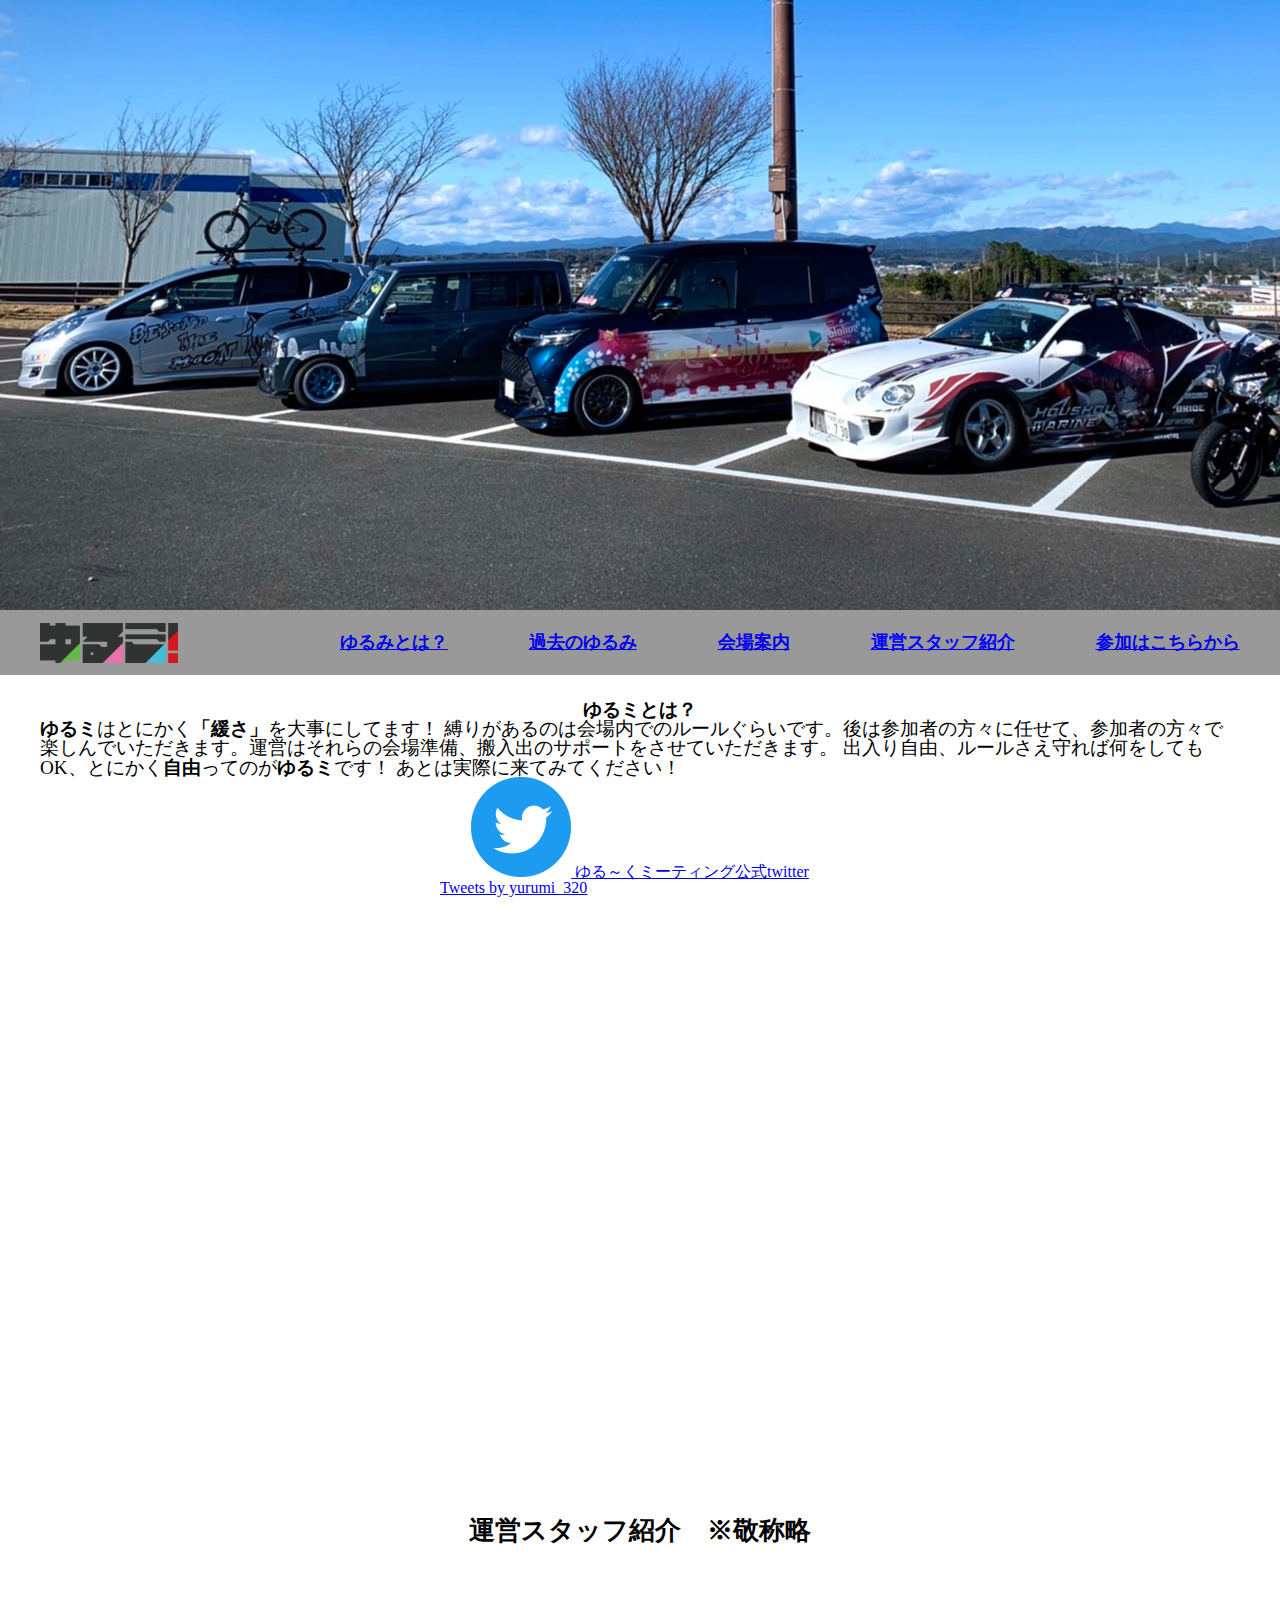
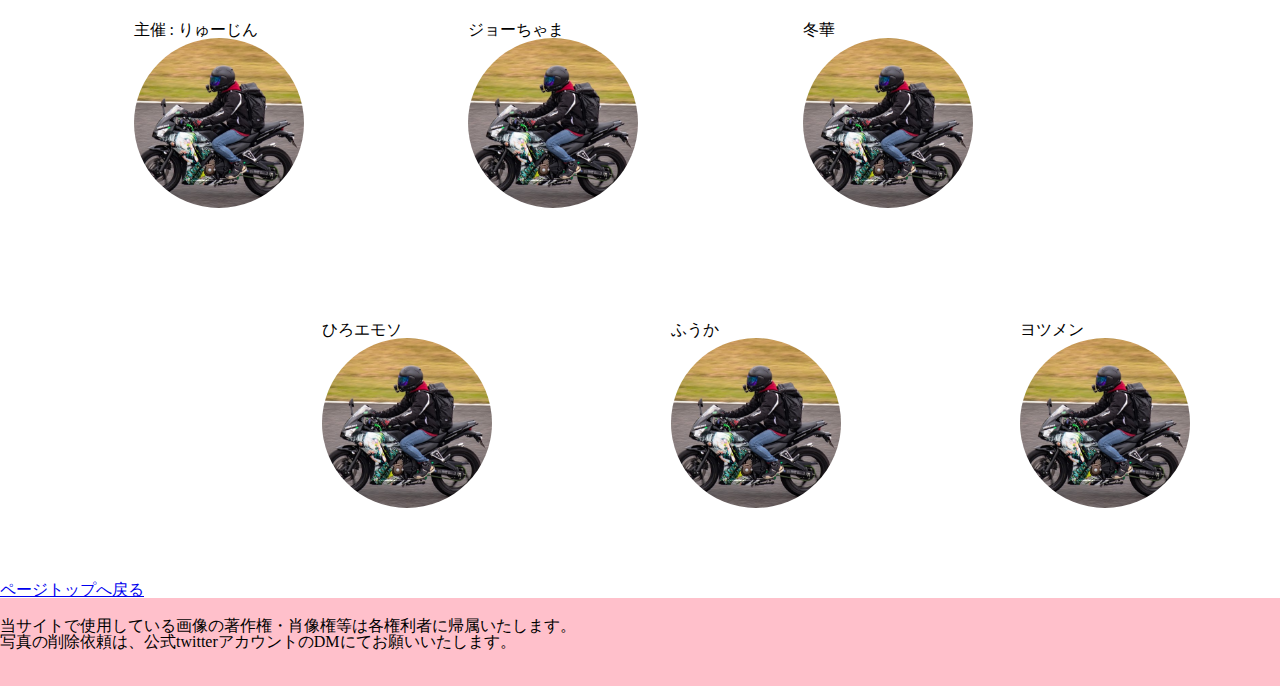
==== index.html @ 7ece3f48 "master" ====
<!DOCTYPE html>

<html lang="ja">

<head>

<meta charset="utf-8">
<meta name="viewport" content="width=device-width">

<title> ゆる～くミーティング公式サイト</title>

<link rel="stylesheet" href="css/reset.css">
<link rel="stylesheet" href="css/common.css">
<script src="./js/jquery.js"></script>
<script src="./js/common.js"></script>

</head>

<body>
<header>
    <div id="container">
        <img src="./images/S__2904883431.jpg" alt="">
    </div>

    

    <div class="logo">
    </div>

    <nav class="contents">
        <ul>
            <a href="#"><img class="logo" src="./images/yrurumi.png" alt="ゆるみロゴ"/></a>
            <span class="nav-space"></span>
            <li><a href="#">ゆるみとは？</a></li>
            <li><a href="fhoto.html">過去のゆるみ</a></li>
            <li><a href="./meeting_place_info.html">会場案内</a></li>
            <li><a href="">運営スタッフ紹介</a></li>
            <li><a href="entry.html">参加はこちらから</a></li>
        </ul>
    </nav>


</header>

<main>
    <!-- メインコンテンツ開始 -->
    <section id="main-contents">

    <div id="introduction">
        
        <!-- ゆるミ 「緩さ」　自由を太字に -->
        <h1>ゆるミとは？</h1>
        <p><span class="fon">ゆるミ</span>はとにかく<span class="fon">「緩さ」</span>を大事にしてます！
        縛りがあるのは会場内でのルールぐらいです。後は参加者の方々に任せて、参加者の方々で楽しんでいただきます。運営はそれらの会場準備、搬入出のサポートをさせていただきます。
        出入り自由、ルールさえ守れば何をしてもOK、とにかく<span class="fon">自由</span>ってのが<span class="fon">ゆるミ</span>です！
        あとは実際に来てみてください！</p>
        </section>



    <section class="twitter">
        <!-- 公式Twitterアカウントのリンク -->
        <div class="twitter-anchor">
            <a href="https://twitter.com/yurumi_320">
            <img src="./images/Twitter social icons - circle - blue.png" alt="twitter画像">
            <span>ゆる～くミーティング公式twitter</span>
            </a>
        </div>
        
        <div class="timeline-area">
            <a class="twitter-timeline" data-lang="ja" data-width="400" data-height="600" data-dnt="true" href="https://twitter.com/yurumi_320?ref_src=twsrc%5Etfw">Tweets by yurumi_320</a> <script async src="https://platform.twitter.com/widgets.js" charset="utf-8"></script>
        </div>

        </section>

                <!-- 運営の紹介 -->
        <h1 class="staffs-introduction">運営スタッフ紹介　※敬称略</h1>
        
        <section class="staffs-1">
        <!-- スタッフのTwitterアカウントリンク -->

        <!-- モーダルウィンドウを使って画像からホップアップ表示する -->
        <div class="staff">
            <span>主催&#032;&#058;&#032;りゅーじん
            <img src="./images/IMG_2742.jpg" alt="">
            </span>
        </div>

        <div class="staff">
            <span>ジョーちゃま
            <img src="./images/IMG_2742.jpg" alt="">
            </span>
        </div>

        <div class="staff">
            <span>冬華
            <img src="./images/IMG_2742.jpg" alt="">
            </span>
        </div>
        </section>

        <section class="staffs-2">
        
        <div class="staff">
            <span>ひろエモソ
            <img src="./images/IMG_2742.jpg" alt="">
            </span>
        </div>

        <div class="staff">
            <span>ふうか
            <img src="./images/IMG_2742.jpg" alt="">
            </span>
        </div>

        <div class="staff">
            <span>ヨツメン
            <img src="./images/IMG_2742.jpg" alt="">
            </span>
        </div>
        </section>

        <div id="back-to-top">
            <a href="#">ページトップへ戻る</a>
        </div>
    </div>
</main>

<footer>

    <div id="kiyaku">
        <ul>
        <li>当サイトで使⽤している画像の著作権・肖像権等は各権利者に帰属いたします。</li>
        <li>写真の削除依頼は、公式twitterアカウントのDMにてお願いいたします。</li>
        <li></li>
        </ul>
    </div>

</footer>


</body>


</html>
---- css/common.css ----
@charset "utf-8";

/* 共通のスタイル */

/* ヘッダー */
header{
    width: 100%;
    background-color: yellowgreen;
    height: 670px; /* 後で消す */
}

header img{
    vertical-align: middle;
    object-fit: cover;
}

/* メニューバー */
nav{
    position: absolute;
    top: 610px;
    width: 100%;
    height: 60px;
}

nav img{
    height: 40px;
}

nav ul{
    width: 100%;
    height: 65px;
    float: left;
    display: flex;
    align-items: center;
    justify-content: flex-end;
    justify-content: space-between;
    justify-content: space-around;
    background-color: #999;
}

nav li{
    color: blue;
    font-size: 1.1rem;
    font-weight: bold;
    flex-wrap: wrap-reverse;
}

nav a:visited{
    color: blue;
}

/* 追従メニューバー */

.sticky{
    position: absolute;
    top: 0;
    position: fixed;
    width: 100%;
    height: 60px;
}

.sticky img{
    height: 40px;
}

.sticky ul{
    width: 100%;
    height: 65px;
    float: left;
    display: flex;
    align-items: center;
    justify-content: flex-end;
    justify-content: space-between;
    justify-content: space-around;
    background-color: #999;
}

.sticky li{
    color: blue;
    font-size: 1.1rem;
    font-weight: bold;
    flex-wrap: wrap-reverse;
}

.sticky a:visited{
    color: blue;
}

/* ――――――――――――――メニューバーここまで―――――――――――――― */


#main-contents{
    clear: both;
    width: 100%;
    padding-top: 30px;
}


/* ――――――――――――――紹介文―――――――――――――― */
#introduction{
    max-width: 1200px;
    min-width: 1000px;
    font-size: 1.2rem;
    background-color: #fff;
    margin: 0 auto;
}

/* 紹介文太字 */
.fon{
    font-weight: bold;
}

#introduction h1{
    text-align: center;
}

/* ――――――――――――――紹介文ここまで―――――――――――――― */

.twitter{
    margin: 0 auto;
    margin-bottom: 3%;
    background-color: transparent;
}

.twitter h1{
    text-align: center;
}

.twitter-anchor{
    width: 350px;
    margin: 0 auto;
    text-align: center;
}

.twitter img{
    height: 100px;
    width: 100px;
}

.timeline-area{
    width: 400px;
    height: 600px;
    margin: 0 auto;
}




/* ――――――――――――――スタッフ紹介―――――――――――――― */
.staffs-introduction{
    font-size: 1.6em;
    text-align: center;
    margin-bottom: 3%;
}

.staffs-1{
    display: flex;
    justify-content: flex-start;
    margin: 0 4%;
}

.staffs-2{
    display: flex;
    justify-content: flex-end;
}

.staff{
    width: 170px;
    height: 220px;
    min-width: 170px;
    min-height: 220px;
    margin: 40px 7%;
    border-radius: 50%;
    color: #fff;
    /* background-color: #000; */
}

.staff span{
    color: #000;
    background-color: #fff;
}

.staff img{
    border-radius: 50%;
    width: 170px;
    height: 170px;
    min-width: 150px;
    min-height: 150px;
}

/* ――――――――――――――スタッフ紹介ここまで―――――――――――――― */


/* ――――――――――――――会場案内―――――――――――――― */

.route-info{
    width: 600px;
    margin: 0 auto;
}






footer{
    width: 100%;
    padding: 20px 0;
    background-color: pink;
}















/* ########### 599px以下 ########### */
/* スマホサイズ */
@media (max-width: 599px) {}



/* ########### 600px以上～768px以下 ########### */
/* タブレットサイズ */
@media (min-width: 600px) and (max-width: 768px) {}



/* ########### 769px以上 ########### */
/* PCサイズ */
@media (min-width: 769px) {}



/* ########### 1000px以上 ########### */
/* PCサイズ */
@media (min-width: 1000px) {}
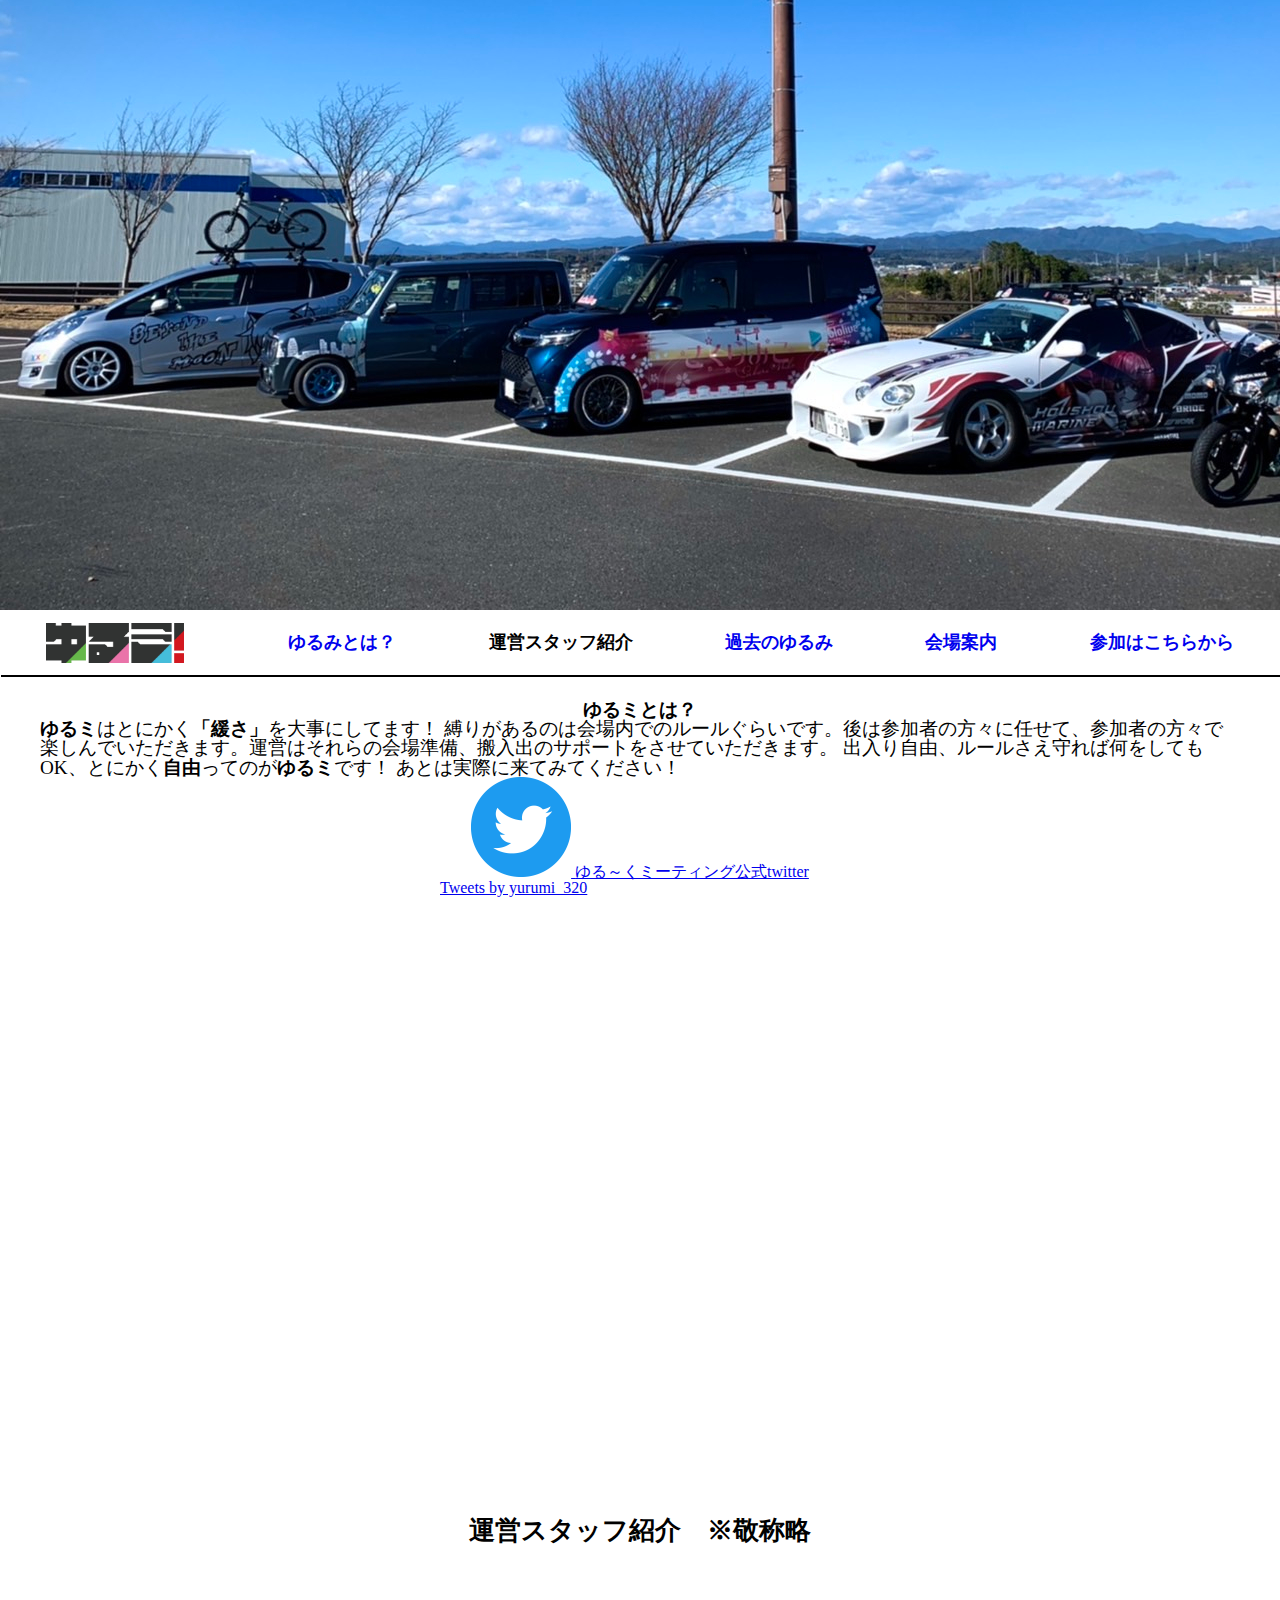
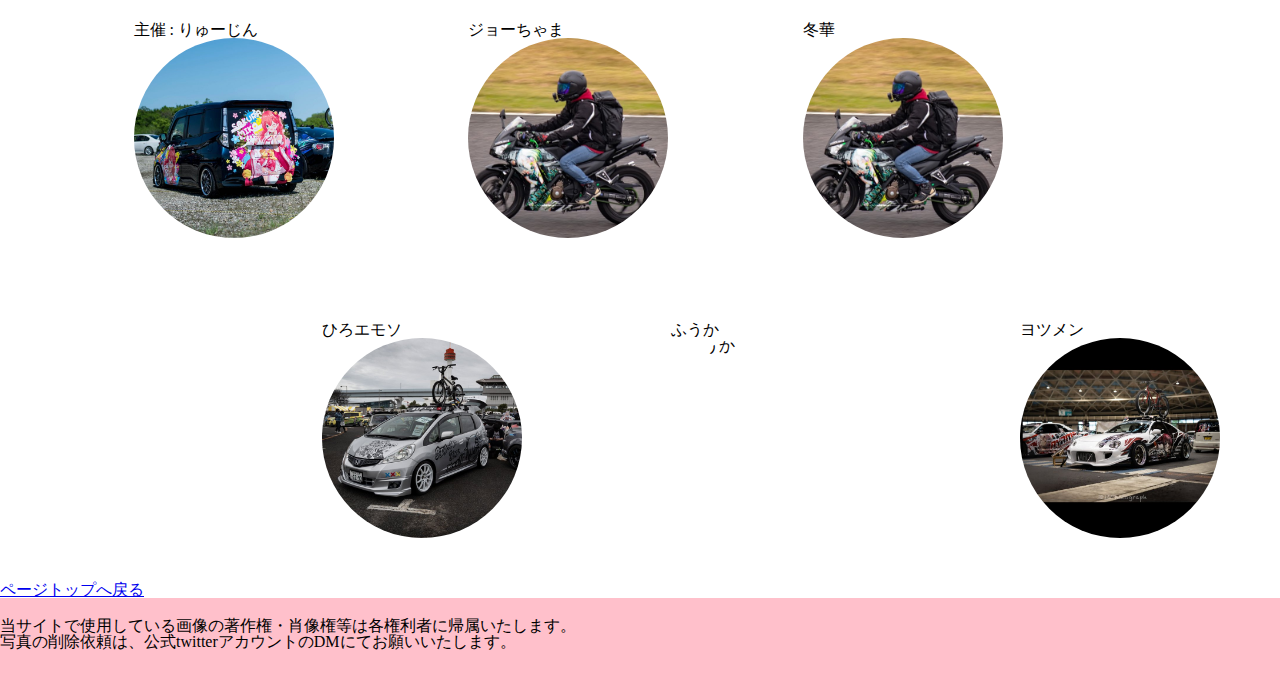
==== commit 6c3b3ff0: "master" ====
--- a/index.html
+++ b/index.html
@@ -24,22 +24,19 @@
 
     
 
-    <div class="logo">
-    </div>
+    <div class="logo"></div>
 
     <nav class="contents">
         <ul>
             <a href="#"><img class="logo" src="./images/yrurumi.png" alt="ゆるみロゴ"/></a>
             <span class="nav-space"></span>
-            <li><a href="#">ゆるみとは？</a></li>
-            <li><a href="fhoto.html">過去のゆるみ</a></li>
+            <li><a href="./index.html">ゆるみとは？</a></li>
+            <li><a href="">運営スタッフ紹介</a></li>
+            <li><a href="./photo.html">過去のゆるみ</a></li>
             <li><a href="./meeting_place_info.html">会場案内</a></li>
-            <li><a href="">運営スタッフ紹介</a></li>
-            <li><a href="entry.html">参加はこちらから</a></li>
+            <li><a href="#">参加はこちらから</a></li>
         </ul>
     </nav>
-
-
 </header>
 
 <main>
@@ -82,19 +79,19 @@
         <!-- モーダルウィンドウを使って画像からホップアップ表示する -->
         <div class="staff">
             <span>主催&#032;&#058;&#032;りゅーじん
-            <img src="./images/IMG_2742.jpg" alt="">
+            <img src="./images/ryu-jin.jpg" alt="りゅーじん">
             </span>
         </div>
 
         <div class="staff">
             <span>ジョーちゃま
-            <img src="./images/IMG_2742.jpg" alt="">
+            <img src="./images/IMG_2742.jpg" alt="ジョーちゃま">
             </span>
         </div>
 
         <div class="staff">
             <span>冬華
-            <img src="./images/IMG_2742.jpg" alt="">
+            <img src="./images/IMG_2742.jpg" alt="冬華">
             </span>
         </div>
         </section>
@@ -103,19 +100,19 @@
         
         <div class="staff">
             <span>ひろエモソ
-            <img src="./images/IMG_2742.jpg" alt="">
+            <img src="./images/hiroemoso.jpg" alt="ひろエモソ">
             </span>
         </div>
 
         <div class="staff">
             <span>ふうか
-            <img src="./images/IMG_2742.jpg" alt="">
+            <img src="./images/fuka.JPG" alt="ふうか">
             </span>
         </div>
 
         <div class="staff">
             <span>ヨツメン
-            <img src="./images/IMG_2742.jpg" alt="">
+            <img src="./images/yotumen.jpg" alt="ヨツメン">
             </span>
         </div>
         </section>
--- a/css/common.css
+++ b/css/common.css
@@ -22,9 +22,6 @@
     height: 60px;
 }
 
-nav img{
-    height: 40px;
-}
 
 nav ul{
     width: 100%;
@@ -35,18 +32,36 @@
     justify-content: flex-end;
     justify-content: space-between;
     justify-content: space-around;
-    background-color: #999;
+    background-color: #fff;
+    box-shadow: 1px 2px#000;
 }
 
 nav li{
-    color: blue;
+    color: #000;
     font-size: 1.1rem;
     font-weight: bold;
     flex-wrap: wrap-reverse;
 }
 
+nav a{
+    padding: 20px 40px;
+    text-decoration: none;
+}
+
+nav img{
+    height: 40px;
+    padding: -20px 0;
+}
+
+nav li a:hover{
+    transition: 1ms;
+    height: 10px;
+    color: #fff;
+    background-color: #000;
+}
+
 nav a:visited{
-    color: blue;
+    color: #000;
 }
 
 /* 追従メニューバー */
@@ -69,21 +84,22 @@
     float: left;
     display: flex;
     align-items: center;
+    box-shadow: 1px 2px#000;
     justify-content: flex-end;
     justify-content: space-between;
     justify-content: space-around;
-    background-color: #999;
+    background-color: #fff;
 }
 
 .sticky li{
-    color: blue;
+    color: #000;
     font-size: 1.1rem;
     font-weight: bold;
     flex-wrap: wrap-reverse;
 }
 
 .sticky a:visited{
-    color: blue;
+    color: #000;
 }
 
 /* ――――――――――――――メニューバーここまで―――――――――――――― */
@@ -116,6 +132,7 @@
 
 /* ――――――――――――――紹介文ここまで―――――――――――――― */
 
+/* ――――――――――――――ゆるみ公式Twitter―――――――――――――― */
 .twitter{
     margin: 0 auto;
     margin-bottom: 3%;
@@ -143,6 +160,7 @@
     margin: 0 auto;
 }
 
+/* ――――――――――――――ゆるみ公式Twitterここまで―――――――――――――― */
 
 
 
@@ -182,8 +200,8 @@
 
 .staff img{
     border-radius: 50%;
-    width: 170px;
-    height: 170px;
+    width: 200px;
+    height: 200px;
     min-width: 150px;
     min-height: 150px;
 }
@@ -197,8 +215,6 @@
     width: 600px;
     margin: 0 auto;
 }
-
-
 
 
 
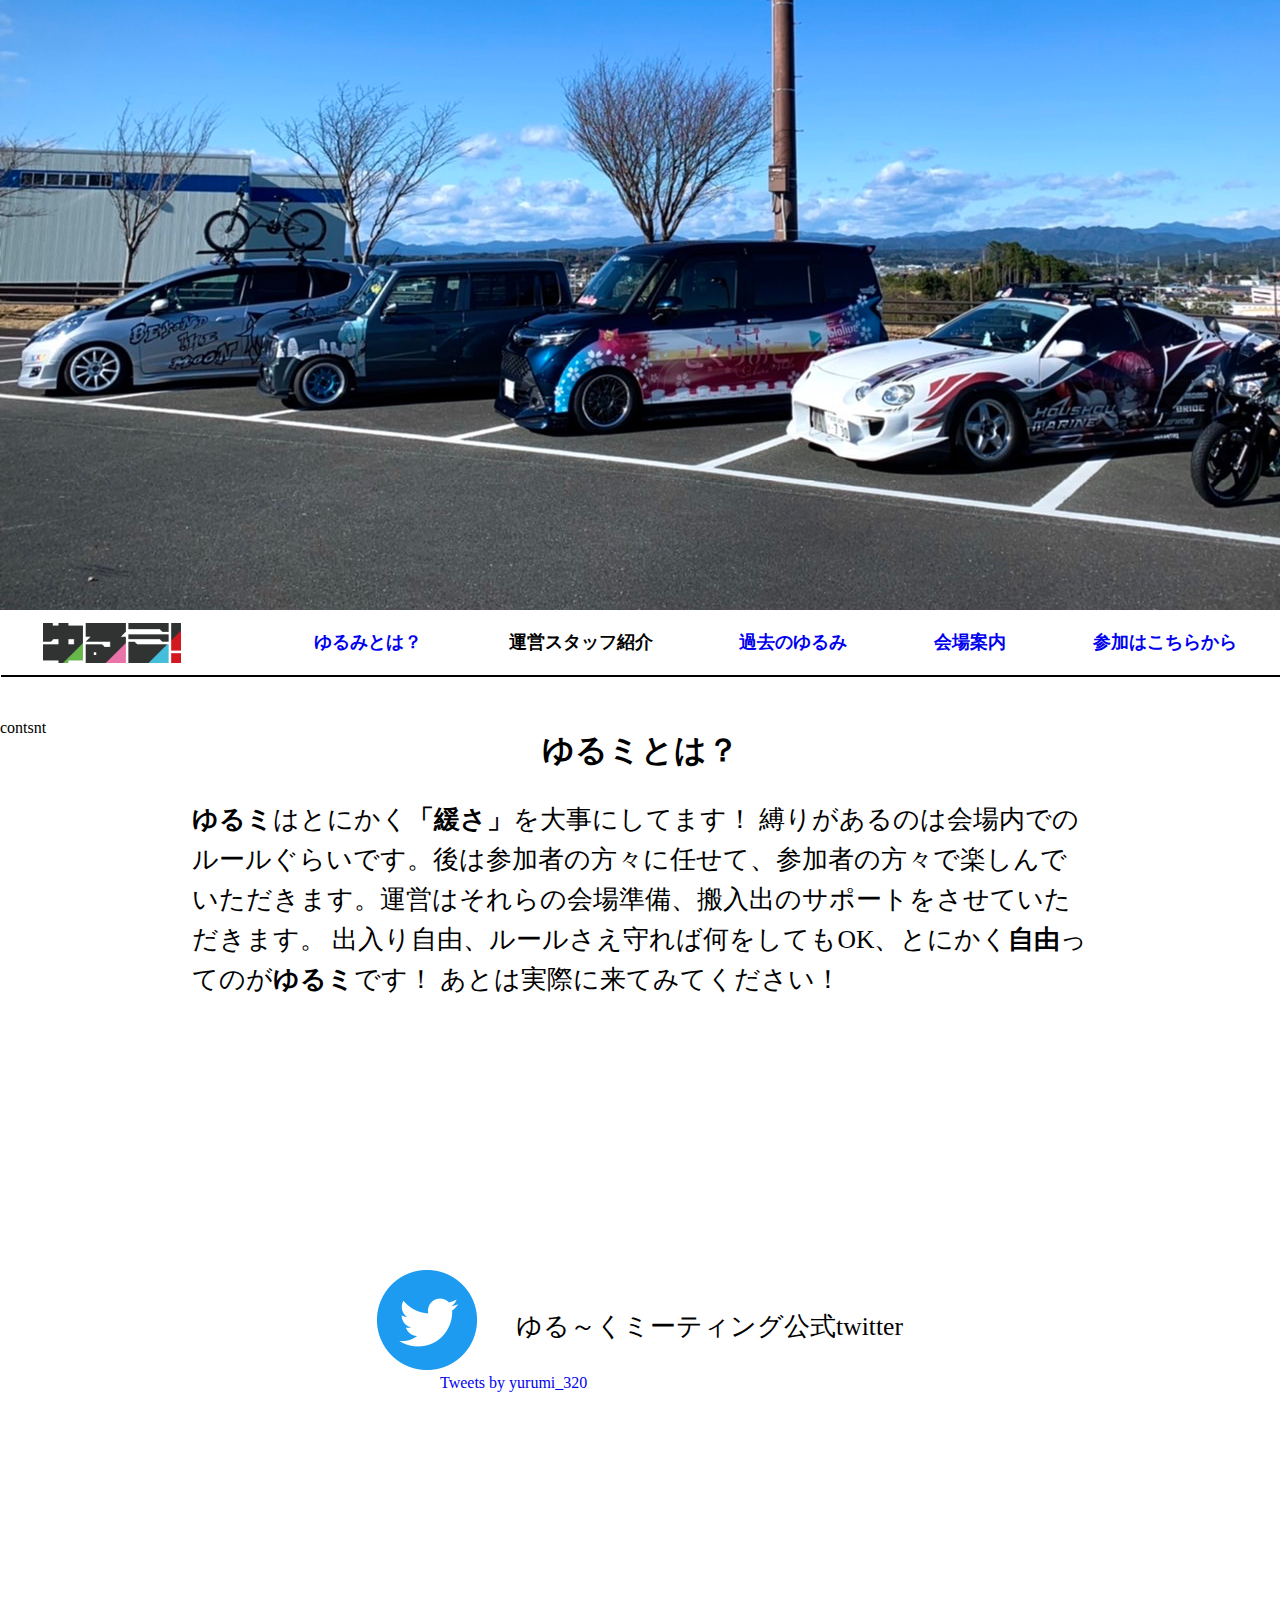
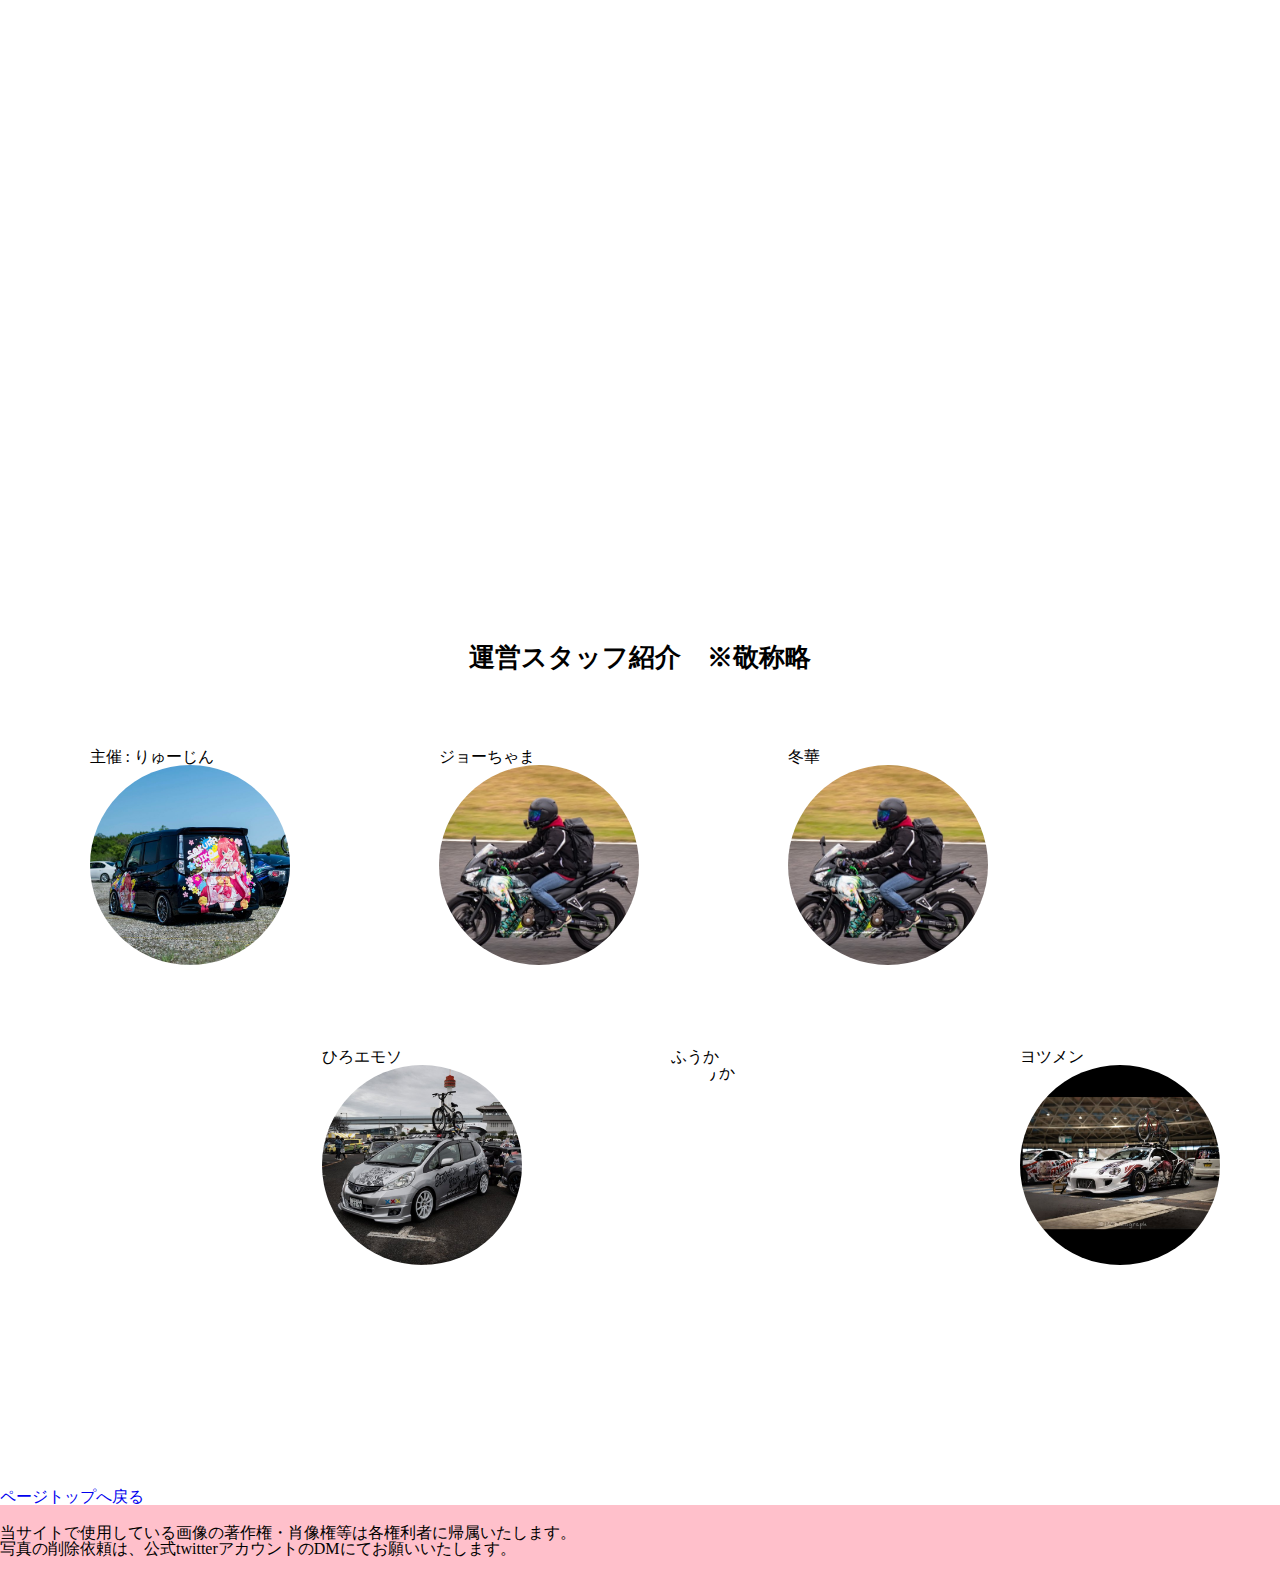
==== commit 4d215250: "master" ====
--- a/index.html
+++ b/index.html
@@ -17,24 +17,26 @@
 </head>
 
 <body>
+
 <header>
     <div id="container">
         <img src="./images/S__2904883431.jpg" alt="">
     </div>
 
-    
-
-    <div class="logo"></div>
+    <div class="min-contents">
+        <div>contsnt</div>
+        <div>contsnt</div>
+    </div>
 
     <nav class="contents">
         <ul>
             <a href="#"><img class="logo" src="./images/yrurumi.png" alt="ゆるみロゴ"/></a>
             <span class="nav-space"></span>
-            <li><a href="./index.html">ゆるみとは？</a></li>
-            <li><a href="">運営スタッフ紹介</a></li>
-            <li><a href="./photo.html">過去のゆるみ</a></li>
-            <li><a href="./meeting_place_info.html">会場案内</a></li>
-            <li><a href="#">参加はこちらから</a></li>
+            <li><a class="content" href="./index.html">ゆるみとは？</a></li>
+            <li><a class="content" href="">運営スタッフ紹介</a></li>
+            <li><a class="content" href="./photo.html">過去のゆるみ</a></li>
+            <li><a class="content" href="./meeting_place_info.html">会場案内</a></li>
+            <li><a class="content" href="./entry.html">参加はこちらから</a></li>
         </ul>
     </nav>
 </header>
@@ -45,13 +47,12 @@
 
     <div id="introduction">
         
-        <!-- ゆるミ 「緩さ」　自由を太字に -->
         <h1>ゆるミとは？</h1>
         <p><span class="fon">ゆるミ</span>はとにかく<span class="fon">「緩さ」</span>を大事にしてます！
         縛りがあるのは会場内でのルールぐらいです。後は参加者の方々に任せて、参加者の方々で楽しんでいただきます。運営はそれらの会場準備、搬入出のサポートをさせていただきます。
         出入り自由、ルールさえ守れば何をしてもOK、とにかく<span class="fon">自由</span>ってのが<span class="fon">ゆるミ</span>です！
         あとは実際に来てみてください！</p>
-        </section>
+    </section>
 
 
 
@@ -59,7 +60,7 @@
         <!-- 公式Twitterアカウントのリンク -->
         <div class="twitter-anchor">
             <a href="https://twitter.com/yurumi_320">
-            <img src="./images/Twitter social icons - circle - blue.png" alt="twitter画像">
+            <img id="twitter-image" src="./images/Twitter social icons - circle - blue.png" alt="twitter画像">
             <span>ゆる～くミーティング公式twitter</span>
             </a>
         </div>
@@ -75,46 +76,49 @@
         
         <section class="staffs-1">
         <!-- スタッフのTwitterアカウントリンク -->
+        <!-- モーダルウィンドウを使って画像からホップアップ表示する -->
+            <div class="staff">
+                <span>主催&#032;&#058;&#032;りゅーじん
+                <img src="./images/ryu-jin.jpg" alt="りゅーじん">
+                </span>
+            </div>
 
-        <!-- モーダルウィンドウを使って画像からホップアップ表示する -->
-        <div class="staff">
-            <span>主催&#032;&#058;&#032;りゅーじん
-            <img src="./images/ryu-jin.jpg" alt="りゅーじん">
-            </span>
-        </div>
+            <div class="staff">
+                <span>ジョーちゃま
+                <img src="./images/IMG_2742.jpg" alt="ジョーちゃま">
+                </span>
+            </div>
 
-        <div class="staff">
-            <span>ジョーちゃま
-            <img src="./images/IMG_2742.jpg" alt="ジョーちゃま">
-            </span>
-        </div>
+            <div class="staff">
+                <span>冬華
+                <img src="./images/IMG_2742.jpg" alt="冬華">
+                </span>
+            </div>
 
-        <div class="staff">
-            <span>冬華
-            <img src="./images/IMG_2742.jpg" alt="冬華">
-            </span>
-        </div>
+            <div class="staff-space"></div>
         </section>
 
         <section class="staffs-2">
-        
-        <div class="staff">
-            <span>ひろエモソ
-            <img src="./images/hiroemoso.jpg" alt="ひろエモソ">
-            </span>
-        </div>
+            <div class="staff-space"></div>
 
-        <div class="staff">
-            <span>ふうか
-            <img src="./images/fuka.JPG" alt="ふうか">
-            </span>
-        </div>
+            
+            <div class="staff">
+                <span>ひろエモソ
+                <img src="./images/hiroemoso.jpg" alt="ひろエモソ">
+                </span>
+            </div>
 
-        <div class="staff">
-            <span>ヨツメン
-            <img src="./images/yotumen.jpg" alt="ヨツメン">
-            </span>
-        </div>
+            <div class="staff">
+                <span>ふうか
+                <img src="./images/fuka.JPG" alt="ふうか">
+                </span>
+            </div>
+
+            <div class="staff">
+                <span>ヨツメン
+                <img src="./images/yotumen.jpg" alt="ヨツメン">
+                </span>
+            </div>
         </section>
 
         <div id="back-to-top">
--- a/css/common.css
+++ b/css/common.css
@@ -14,12 +14,28 @@
     object-fit: cover;
 }
 
+/* main{
+    background-image: url(../images/yurumi_backimg.jpg);
+    object-fit: cover;
+} */
+
+a{
+    text-decoration: none;
+}
+
 /* メニューバー */
+
+.min-contents{
+    height: 140px;
+}
+
 nav{
     position: absolute;
     top: 610px;
     width: 100%;
-    height: 60px;
+    height: max-content;
+    min-height: 60px;
+    background-color: #fff;
 }
 
 
@@ -30,7 +46,7 @@
     display: flex;
     align-items: center;
     justify-content: flex-end;
-    justify-content: space-between;
+    /* justify-content: space-between; */
     justify-content: space-around;
     background-color: #fff;
     box-shadow: 1px 2px#000;
@@ -44,13 +60,11 @@
 }
 
 nav a{
-    padding: 20px 40px;
-    text-decoration: none;
+    padding: 20px 20px;
 }
 
 nav img{
     height: 40px;
-    padding: -20px 0;
 }
 
 nav li a:hover{
@@ -67,11 +81,11 @@
 /* 追従メニューバー */
 
 .sticky{
-    position: absolute;
+    position: fixed;
     top: 0;
-    position: fixed;
     width: 100%;
     height: 60px;
+    z-index: 1;
 }
 
 .sticky img{
@@ -98,9 +112,13 @@
     flex-wrap: wrap-reverse;
 }
 
-.sticky a:visited{
-    color: #000;
-}
+.sticky nav li a:hover{
+    transition: 1ms;
+    height: 10px;
+    color: #fff;
+    background-color: #000;
+}
+
 
 /* ――――――――――――――メニューバーここまで―――――――――――――― */
 
@@ -115,10 +133,9 @@
 /* ――――――――――――――紹介文―――――――――――――― */
 #introduction{
     max-width: 1200px;
-    min-width: 1000px;
-    font-size: 1.2rem;
-    background-color: #fff;
-    margin: 0 auto;
+    margin: 0 15% 30vh 15%;
+    font-size: 1.6rem;
+    line-height: 2.5rem;
 }
 
 /* 紹介文太字 */
@@ -127,31 +144,45 @@
 }
 
 #introduction h1{
+    margin: 30px 0;
+    font-size: 2rem;
     text-align: center;
 }
 
 /* ――――――――――――――紹介文ここまで―――――――――――――― */
+
+
 
 /* ――――――――――――――ゆるみ公式Twitter―――――――――――――― */
 .twitter{
     margin: 0 auto;
-    margin-bottom: 3%;
-    background-color: transparent;
-}
-
-.twitter h1{
-    text-align: center;
+    margin-bottom: 30vh;
 }
 
 .twitter-anchor{
-    width: 350px;
-    margin: 0 auto;
-    text-align: center;
-}
-
-.twitter img{
+    display: flex;
+    align-items: center;
+    justify-content: center;
+}
+
+/* #back-image{
+    z-index: 99;
+    position: fixed;
+    object-fit: cover;
+} */
+
+#twitter-image{
     height: 100px;
     width: 100px;
+    margin-right: 35px;
+}
+
+.twitter span{
+    position: relative;
+    top: -35px;
+    text-align: center;
+    font-size: 1.6rem;
+    color: #000;
 }
 
 .timeline-area{
@@ -174,12 +205,12 @@
 .staffs-1{
     display: flex;
     justify-content: flex-start;
-    margin: 0 4%;
 }
 
 .staffs-2{
     display: flex;
     justify-content: flex-end;
+    margin-bottom: 20vh;
 }
 
 .staff{
@@ -189,12 +220,12 @@
     min-height: 220px;
     margin: 40px 7%;
     border-radius: 50%;
-    color: #fff;
-    /* background-color: #000; */
-}
-
-.staff span{
-    color: #000;
+}
+
+
+.staff-space{
+    width: 300px;
+    height: 300px;
     background-color: #fff;
 }
 
@@ -241,24 +272,52 @@
 
 /* ########### 599px以下 ########### */
 /* スマホサイズ */
-@media (max-width: 599px) {}
+@media (max-width: 599px) {
+
+    .contents{
+        display: none;
+    }
+
+}
 
 
 
 /* ########### 600px以上～768px以下 ########### */
 /* タブレットサイズ */
-@media (min-width: 600px) and (max-width: 768px) {}
+@media (min-width: 600px) and (max-width: 768px) {
+
+    .contents{
+        display: none;
+    }
+
+}
 
 
 
 /* ########### 769px以上 ########### */
 /* PCサイズ */
-@media (min-width: 769px) {}
+@media (min-width: 769px) {
+
+    .contents{
+        display: none;
+    }
+
+    .min-contents{
+        display: grid;
+    }
+
+}
 
 
 
 /* ########### 1000px以上 ########### */
 /* PCサイズ */
-@media (min-width: 1000px) {}
-
-
+@media (min-width: 1000px) {
+
+    .contents{
+        display: flex;
+    }
+
+}
+
+
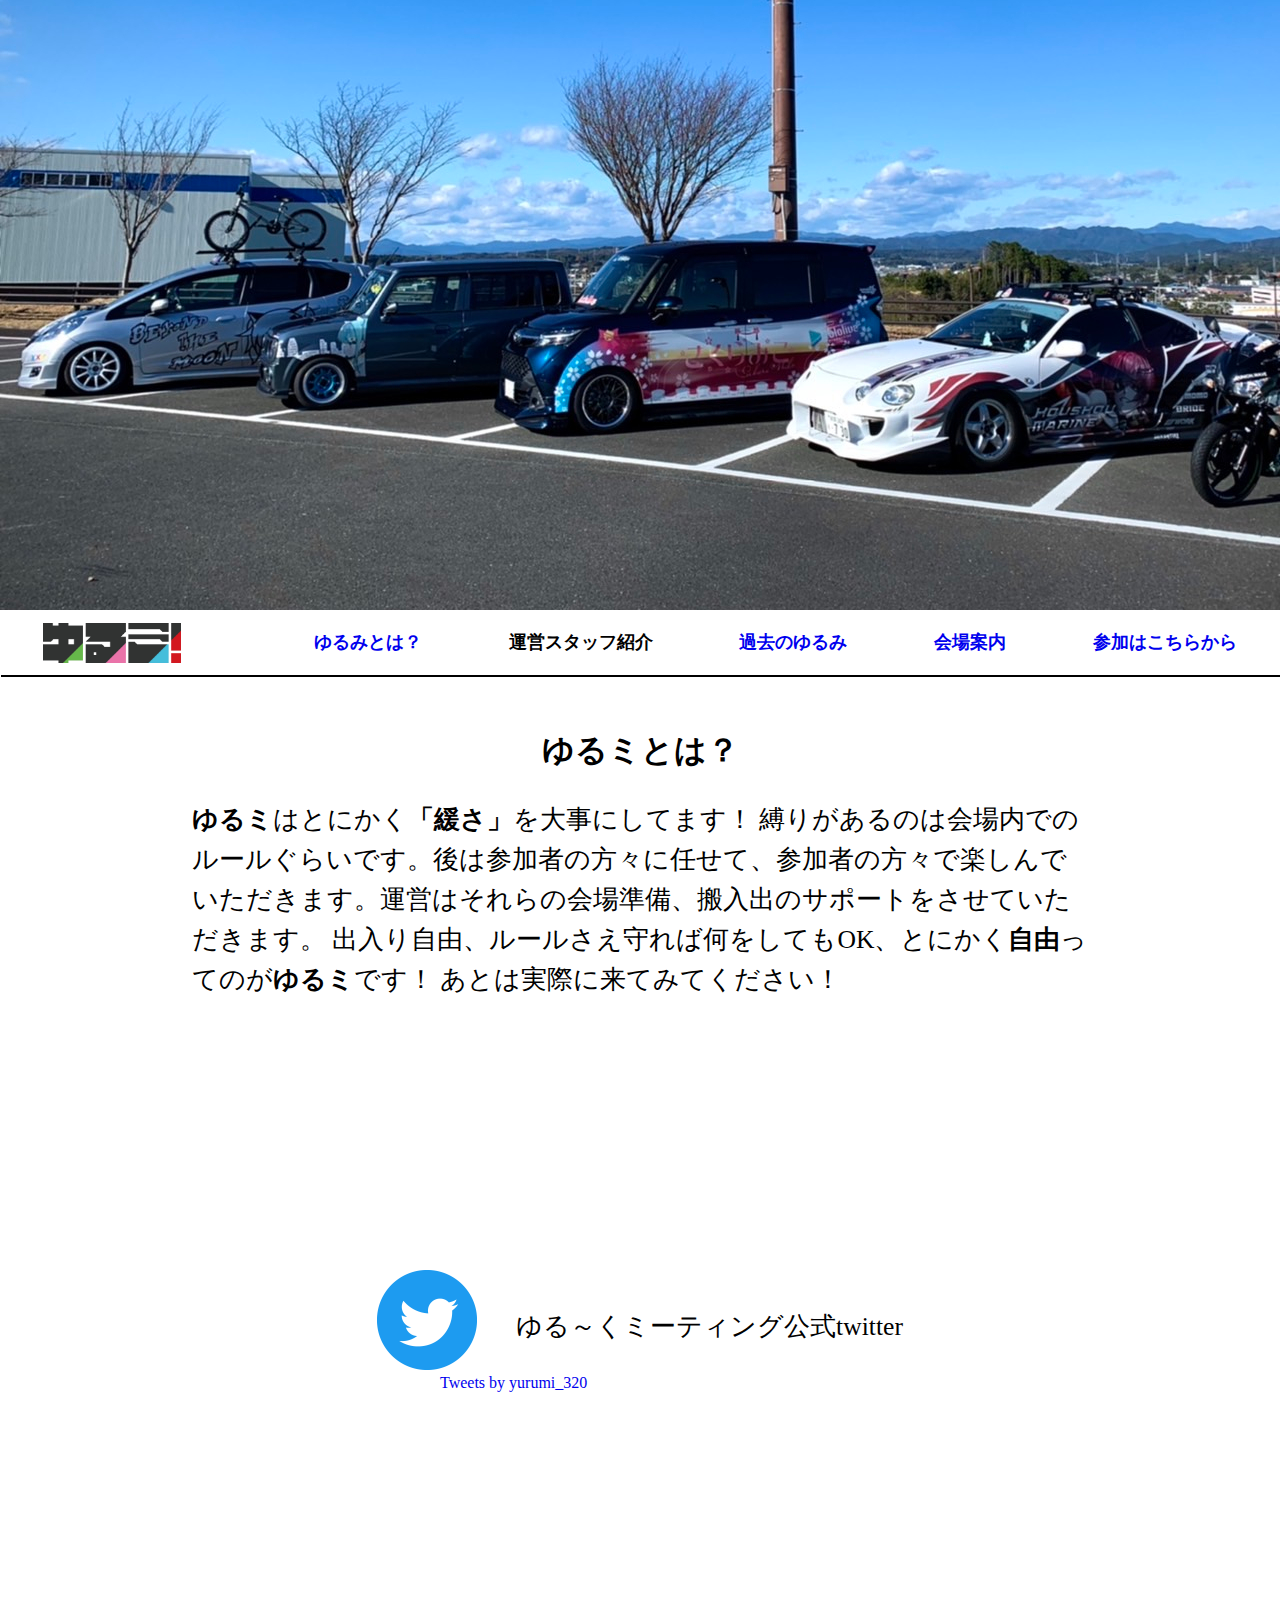
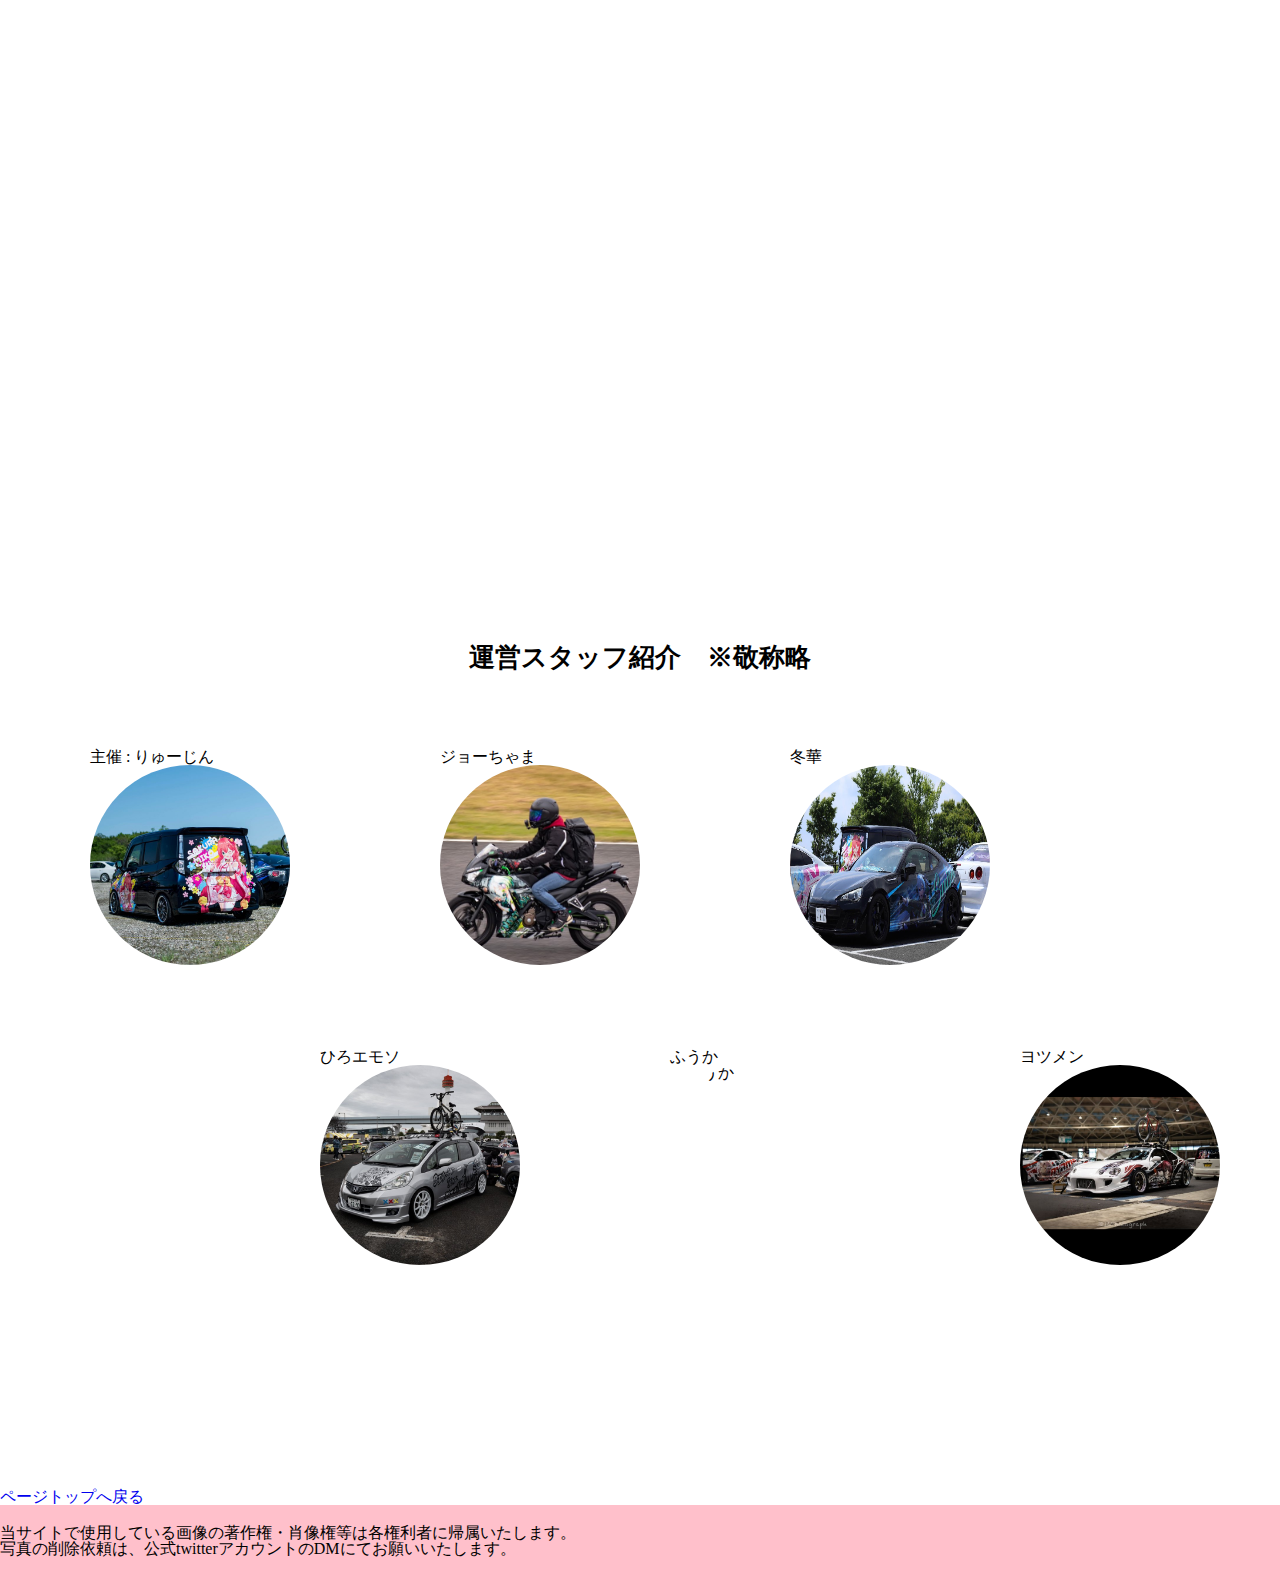
==== commit 82a90289: "upd" ====
--- a/index.html
+++ b/index.html
@@ -21,11 +21,6 @@
 <header>
     <div id="container">
         <img src="./images/S__2904883431.jpg" alt="">
-    </div>
-
-    <div class="min-contents">
-        <div>contsnt</div>
-        <div>contsnt</div>
     </div>
 
     <nav class="contents">
@@ -91,15 +86,13 @@
 
             <div class="staff">
                 <span>冬華
-                <img src="./images/IMG_2742.jpg" alt="冬華">
+                <img src="./images/touka.jpg" alt="冬華">
                 </span>
             </div>
 
-            <div class="staff-space"></div>
         </section>
 
         <section class="staffs-2">
-            <div class="staff-space"></div>
 
             
             <div class="staff">
--- a/css/common.css
+++ b/css/common.css
@@ -32,7 +32,7 @@
 nav{
     position: absolute;
     top: 610px;
-    width: 100%;
+    min-width: 100%;
     height: max-content;
     min-height: 60px;
     background-color: #fff;
@@ -214,11 +214,11 @@
 }
 
 .staff{
-    width: 170px;
-    height: 220px;
+    max-width: 170px;
+    max-height: 220px;
     min-width: 170px;
     min-height: 220px;
-    margin: 40px 7%;
+    margin: 40px 0;
     border-radius: 50%;
 }
 
@@ -274,8 +274,16 @@
 /* スマホサイズ */
 @media (max-width: 599px) {
 
-    .contents{
-        display: none;
+    .staffs-1{
+        display: flex;
+        flex-flow: column;
+        align-items: center;
+    }
+    
+    .staffs-2{
+        display: flex;
+        flex-flow: column;
+        align-items: center;
     }
 
 }
@@ -286,8 +294,16 @@
 /* タブレットサイズ */
 @media (min-width: 600px) and (max-width: 768px) {
 
-    .contents{
-        display: none;
+    .staffs-1{
+        display: flex;
+        flex-flow: column;
+        align-items: center;
+    }
+    
+    .staffs-2{
+        display: flex;
+        flex-flow: column;
+        align-items: center;
     }
 
 }
@@ -298,13 +314,19 @@
 /* PCサイズ */
 @media (min-width: 769px) {
 
-    .contents{
-        display: none;
-    }
-
-    .min-contents{
-        display: grid;
-    }
+.staff{
+    margin: 40px 5%;
+}
+.staffs-1{
+    display: flex;
+    justify-content: flex-start;
+}
+
+.staffs-2{
+    display: flex;
+    justify-content: flex-end;
+    margin-bottom: 20vh;
+}
 
 }
 
@@ -314,10 +336,20 @@
 /* PCサイズ */
 @media (min-width: 1000px) {
 
-    .contents{
-        display: flex;
-    }
-
-}
-
-
+.staff{
+    margin: 40px 90px;
+}
+.staffs-1{
+    display: flex;
+    justify-content: flex-start;
+}
+
+.staffs-2{
+    display: flex;
+    justify-content: flex-end;
+    margin-bottom: 20vh;
+}
+
+}
+
+
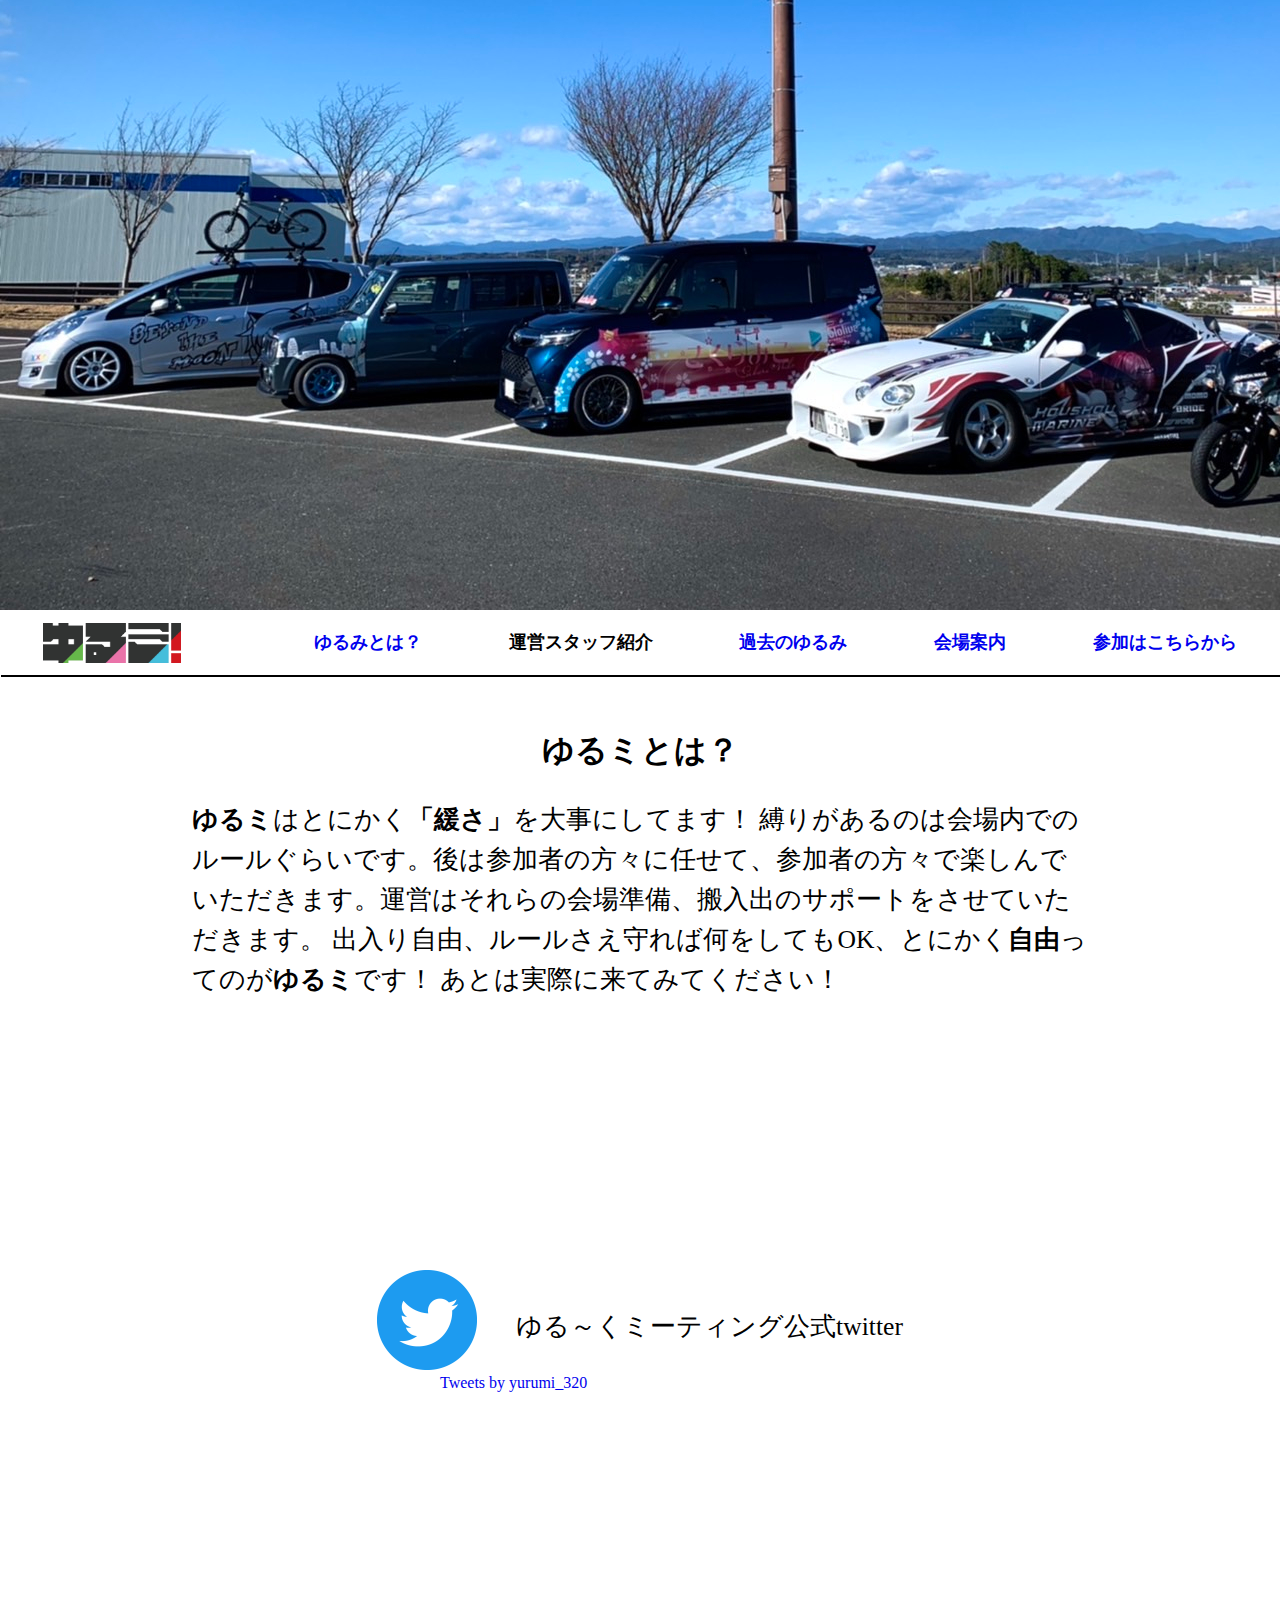
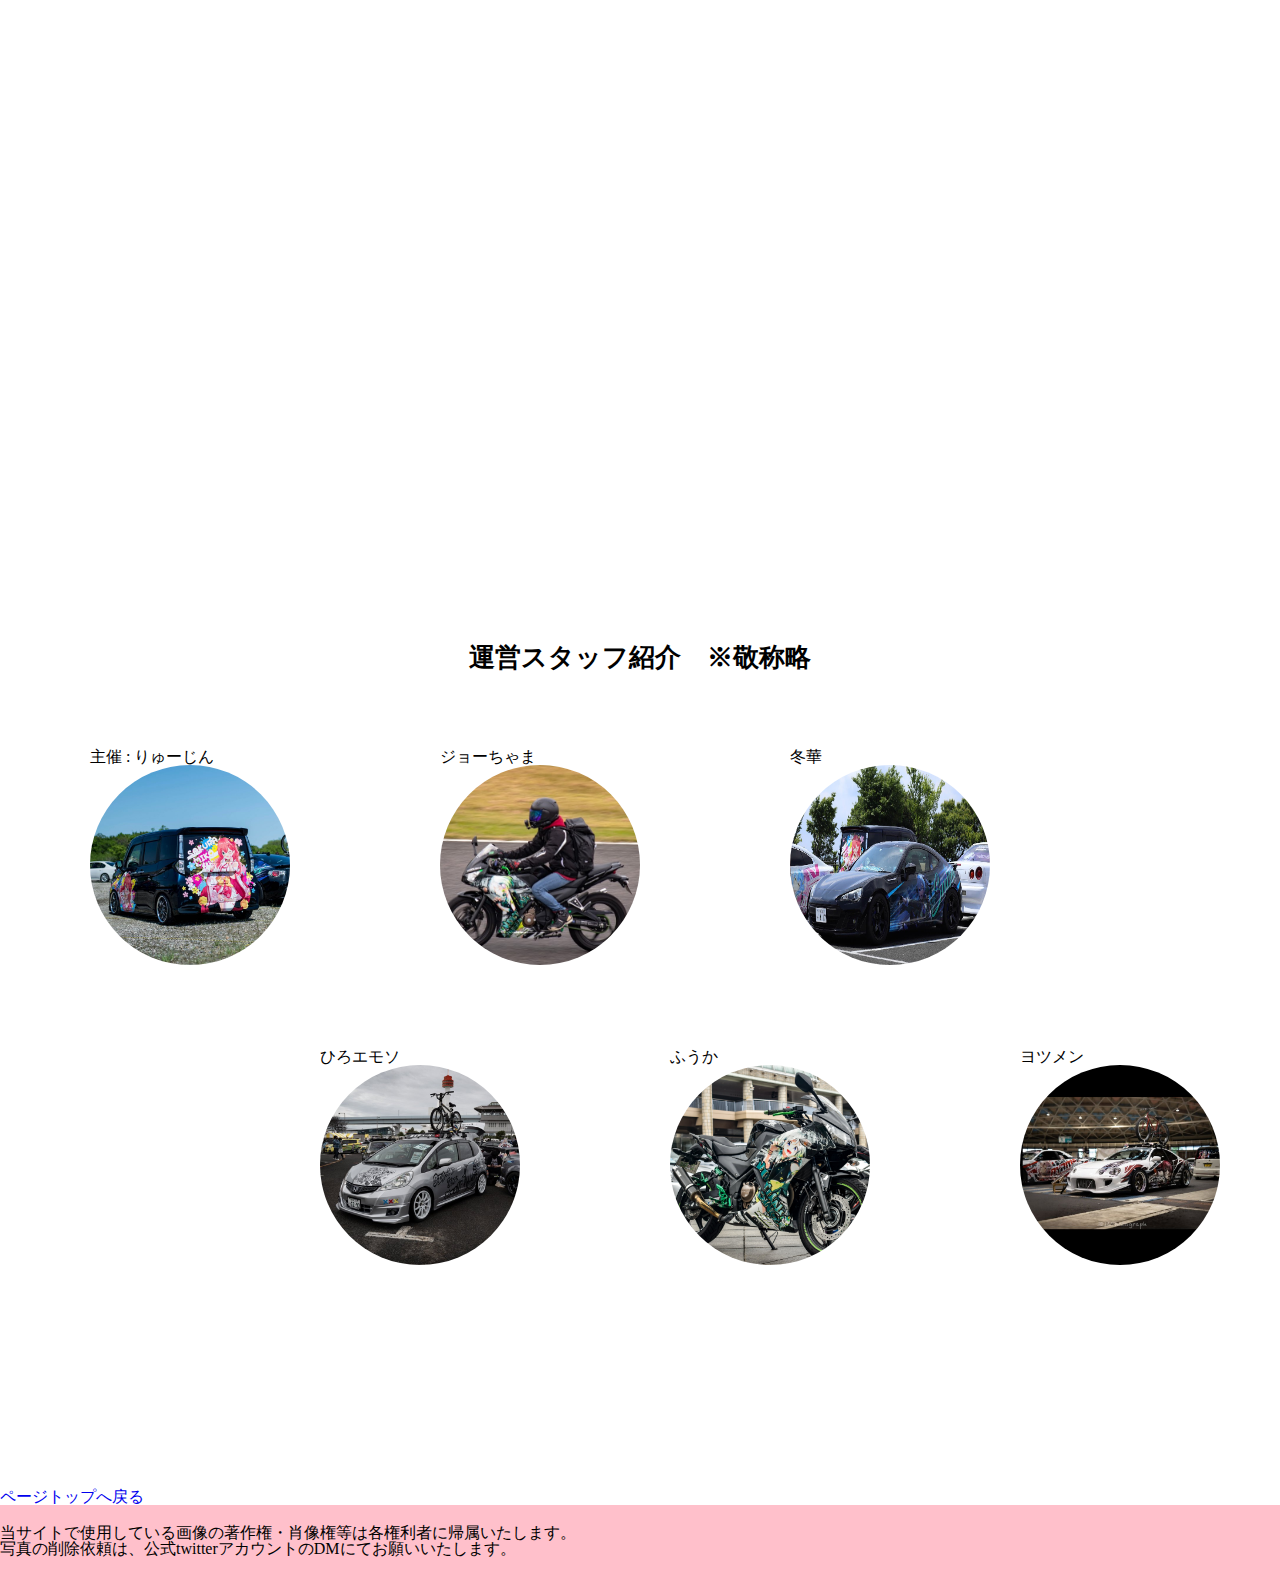
==== commit 328f60ea: "upd" ====
--- a/index.html
+++ b/index.html
@@ -103,7 +103,7 @@
 
             <div class="staff">
                 <span>ふうか
-                <img src="./images/fuka.JPG" alt="ふうか">
+                <img src="./images/fuka.jpg" alt="ふうか">
                 </span>
             </div>
 
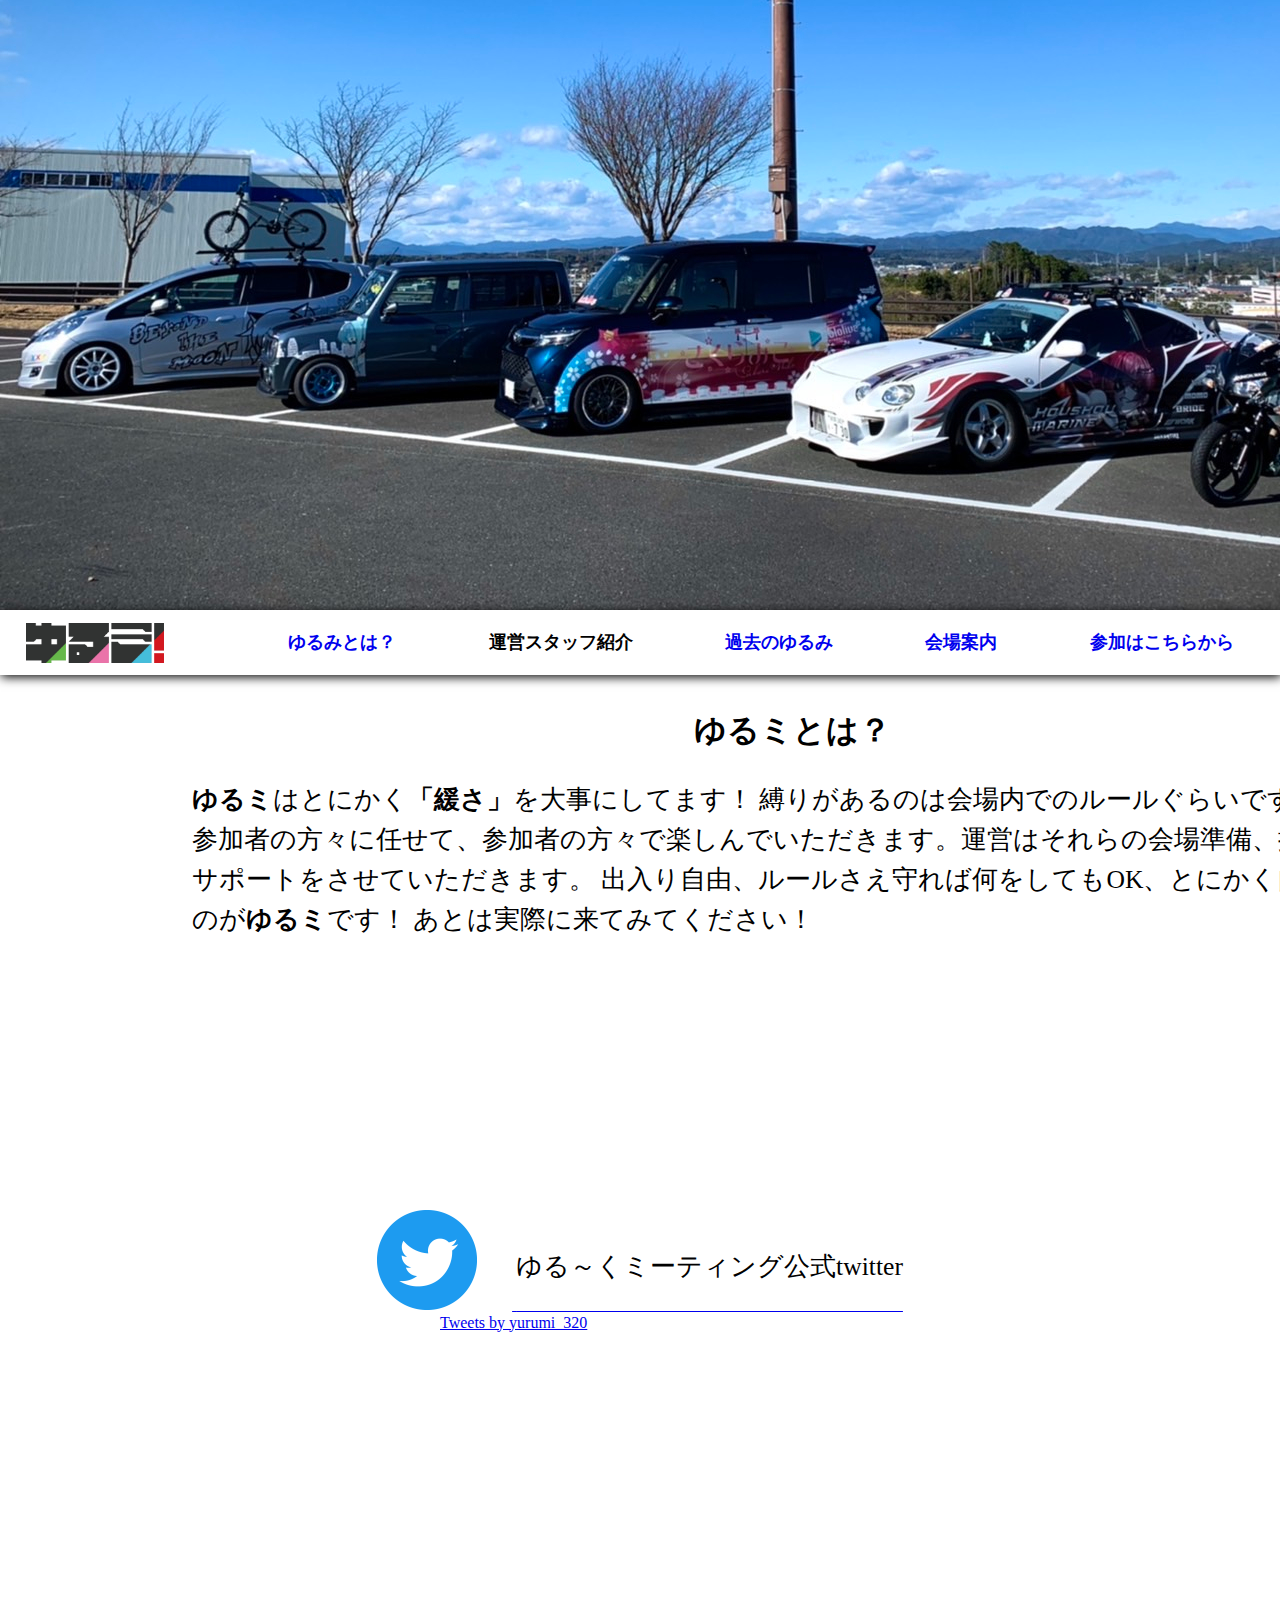
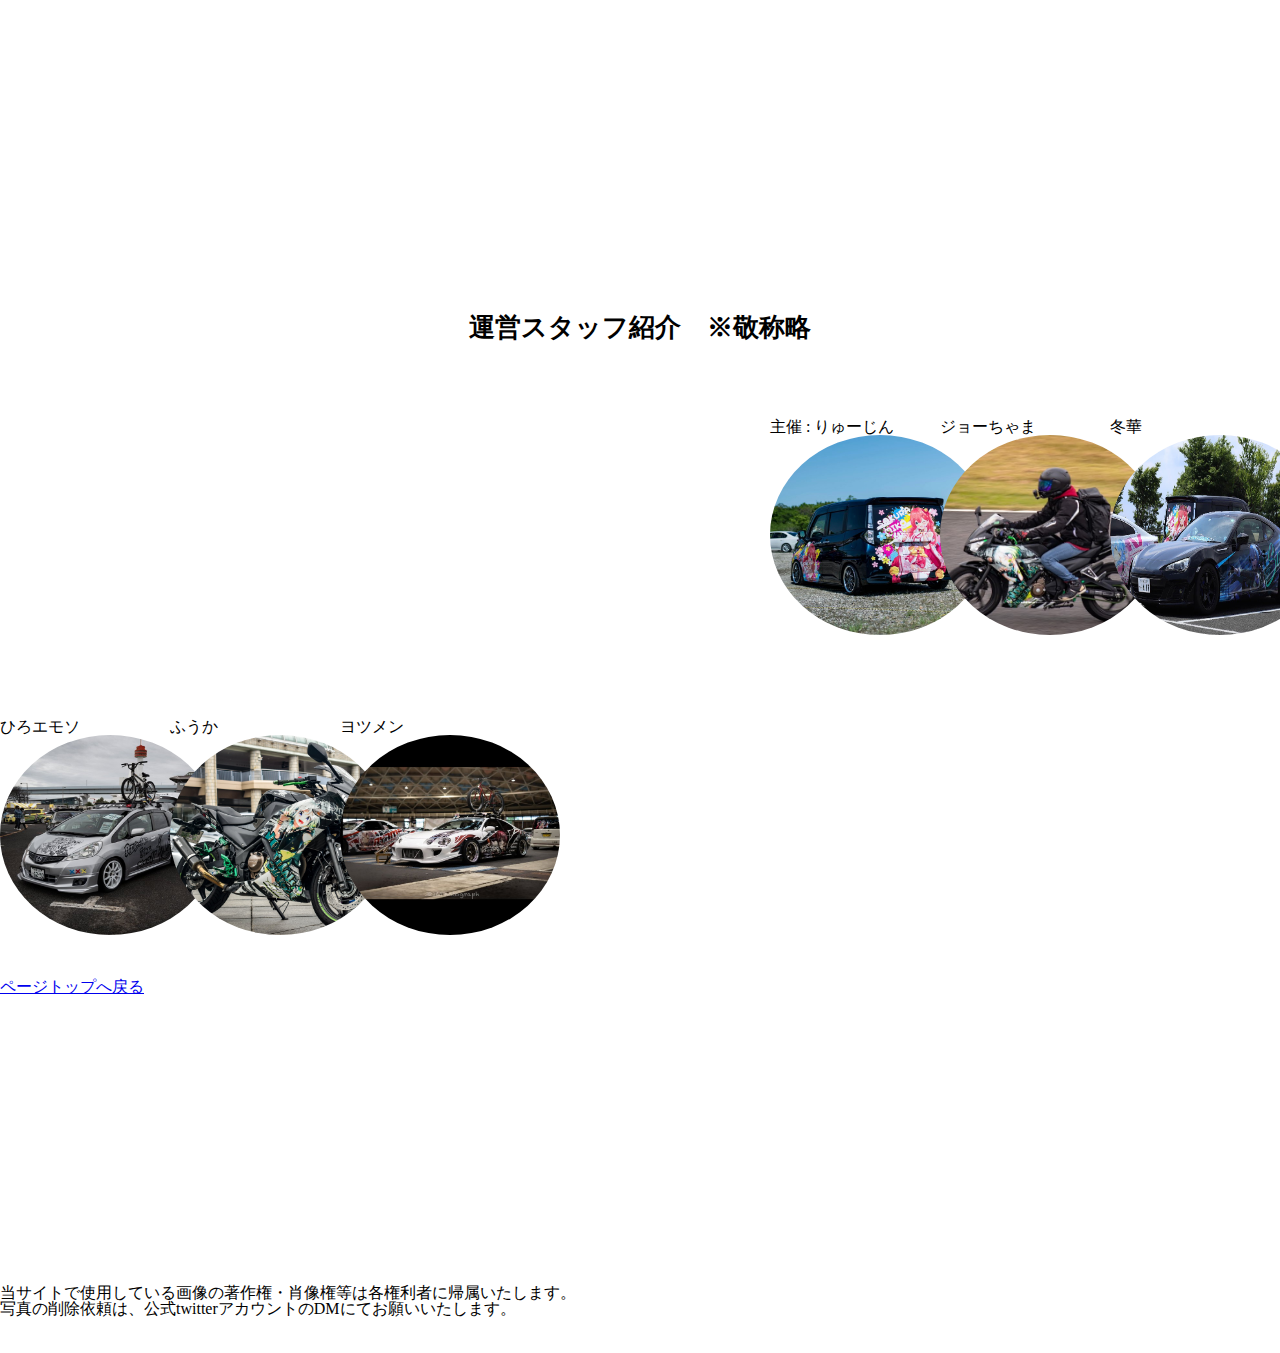
==== commit 4c715cf7: "upd" ====
--- a/index.html
+++ b/index.html
@@ -10,7 +10,7 @@
 <title> ゆる～くミーティング公式サイト</title>
 
 <link rel="stylesheet" href="css/reset.css">
-<link rel="stylesheet" href="css/common.css">
+<link rel="stylesheet" href="css/index.css">
 <script src="./js/jquery.js"></script>
 <script src="./js/common.js"></script>
 
@@ -51,9 +51,9 @@
 
 
 
-    <section class="twitter">
+    <div id="twitter">
         <!-- 公式Twitterアカウントのリンク -->
-        <div class="twitter-anchor">
+        <div id="twitter-anchor">
             <a href="https://twitter.com/yurumi_320">
             <img id="twitter-image" src="./images/Twitter social icons - circle - blue.png" alt="twitter画像">
             <span>ゆる～くミーティング公式twitter</span>
@@ -67,9 +67,9 @@
         </section>
 
                 <!-- 運営の紹介 -->
-        <h1 class="staffs-introduction">運営スタッフ紹介　※敬称略</h1>
+        <h1>運営スタッフ紹介　※敬称略</h1>
         
-        <section class="staffs-1">
+        <div id="staffs-1">
         <!-- スタッフのTwitterアカウントリンク -->
         <!-- モーダルウィンドウを使って画像からホップアップ表示する -->
             <div class="staff">
@@ -90,9 +90,9 @@
                 </span>
             </div>
 
-        </section>
+        </div>
 
-        <section class="staffs-2">
+        <div id="staffs-2">
 
             
             <div class="staff">
@@ -112,7 +112,7 @@
                 <img src="./images/yotumen.jpg" alt="ヨツメン">
                 </span>
             </div>
-        </section>
+        </div>
 
         <div id="back-to-top">
             <a href="#">ページトップへ戻る</a>
--- a/css/index.css
+++ b/css/index.css
@@ -0,0 +1,167 @@
+@charset "UTF-8";
+header {
+  background-color: color(bg);
+}
+header img {
+  vertical-align: middle;
+  -o-object-fit: cover;
+     object-fit: cover;
+}
+header .contents {
+  position: absolute;
+  top: 610px;
+  height: 65px;
+  width: 100%;
+  background-color: #fff;
+}
+header .contents img {
+  height: 40px;
+}
+header .contents ul {
+  width: 100%;
+  height: 65px;
+  float: left;
+  display: flex;
+  align-items: center;
+  justify-content: flex-end;
+  justify-content: space-between;
+  justify-content: space-around;
+  background-color: #fff;
+  box-shadow: 1px 2px 10px #000;
+}
+header .contents ul li {
+  color: #000;
+  font-size: 1.1rem;
+  font-weight: bold;
+  flex-wrap: wrap-reverse;
+}
+header .contents ul li a {
+  padding: 20px 20px;
+  text-decoration: none;
+}
+header .contents ul li a:visited {
+  color: #000;
+  background-color: #fff;
+}
+header .contents ul li a:hover {
+  transition: 1ms;
+  height: 10px;
+  color: #fff;
+  background-color: #000;
+}
+
+/* 追従ナビゲーションのスタイル */
+header .sticky {
+  position: fixed;
+  top: 0;
+  width: 100%;
+  height: 60px;
+  z-index: 1;
+}
+header .sticky img {
+  height: 40px;
+}
+header .sticky ul {
+  width: 100%;
+  height: 65px;
+  float: left;
+  display: flex;
+  align-items: center;
+  box-shadow: 1px 2px 10px #000;
+}
+header .sticky ul li {
+  color: #000;
+  font-size: 1.1rem;
+  font-weight: bold;
+  flex-wrap: wrap-reverse;
+}
+header .sticky ul li a:hover {
+  transition: 1ms;
+  color: color(sub);
+  background-color: #000;
+}
+
+/* 共通のスタイル */
+body #main-contents {
+  clear: both;
+  width: 100%;
+  padding-top: 30px;
+}
+body #main-contents #introduction {
+  width: 1200px;
+  margin: 0 15% 30vh 15%;
+  font-size: 1.6rem;
+  line-height: 2.5rem;
+}
+body #main-contents #introduction h1 {
+  margin: 30px 0;
+  font-size: 2rem;
+  text-align: center;
+}
+body #main-contents #introduction .fon {
+  font-weight: bold;
+}
+body #twitter {
+  margin: 0 auto 30vh auto;
+}
+body #twitter #twitter-anchor {
+  display: flex;
+  align-items: center;
+  justify-content: center;
+}
+body #twitter #twitter-anchor #twitter-image {
+  height: 100px;
+  width: 100px;
+  margin-right: 35px;
+}
+body #twitter #twitter-anchor span {
+  position: relative;
+  top: -35px;
+  text-align: center;
+  font-size: 1.6rem;
+  color: #000;
+}
+body #twitter .timeline-area {
+  width: 400px;
+  height: 600px;
+  margin: 0 auto;
+}
+body #twitter h1 {
+  font-size: 1.6rem;
+  text-align: center;
+  margin-bottom: 3%;
+}
+body #twitter #staffs-1 {
+  display: flex;
+  justify-content: flex-end;
+}
+body #twitter #staffs-1 .staff {
+  width: 170px;
+  height: 220px;
+  margin: 40px 0;
+  border-radius: 50%;
+}
+body #twitter #staffs-1 .staff img {
+  width: 220px;
+  height: 200px;
+  border-radius: 50%;
+}
+body #twitter #staffs-2 {
+  display: flex;
+  justify-content: flex-start;
+}
+body #twitter #staffs-2 .staff {
+  width: 170px;
+  height: 220px;
+  margin: 40px 0;
+}
+body #twitter #staffs-2 .staff img {
+  width: 220px;
+  height: 200px;
+  border-radius: 50%;
+}
+body footer {
+  width: 100%;
+  padding: 20px 0;
+  background-color: color(bg);
+}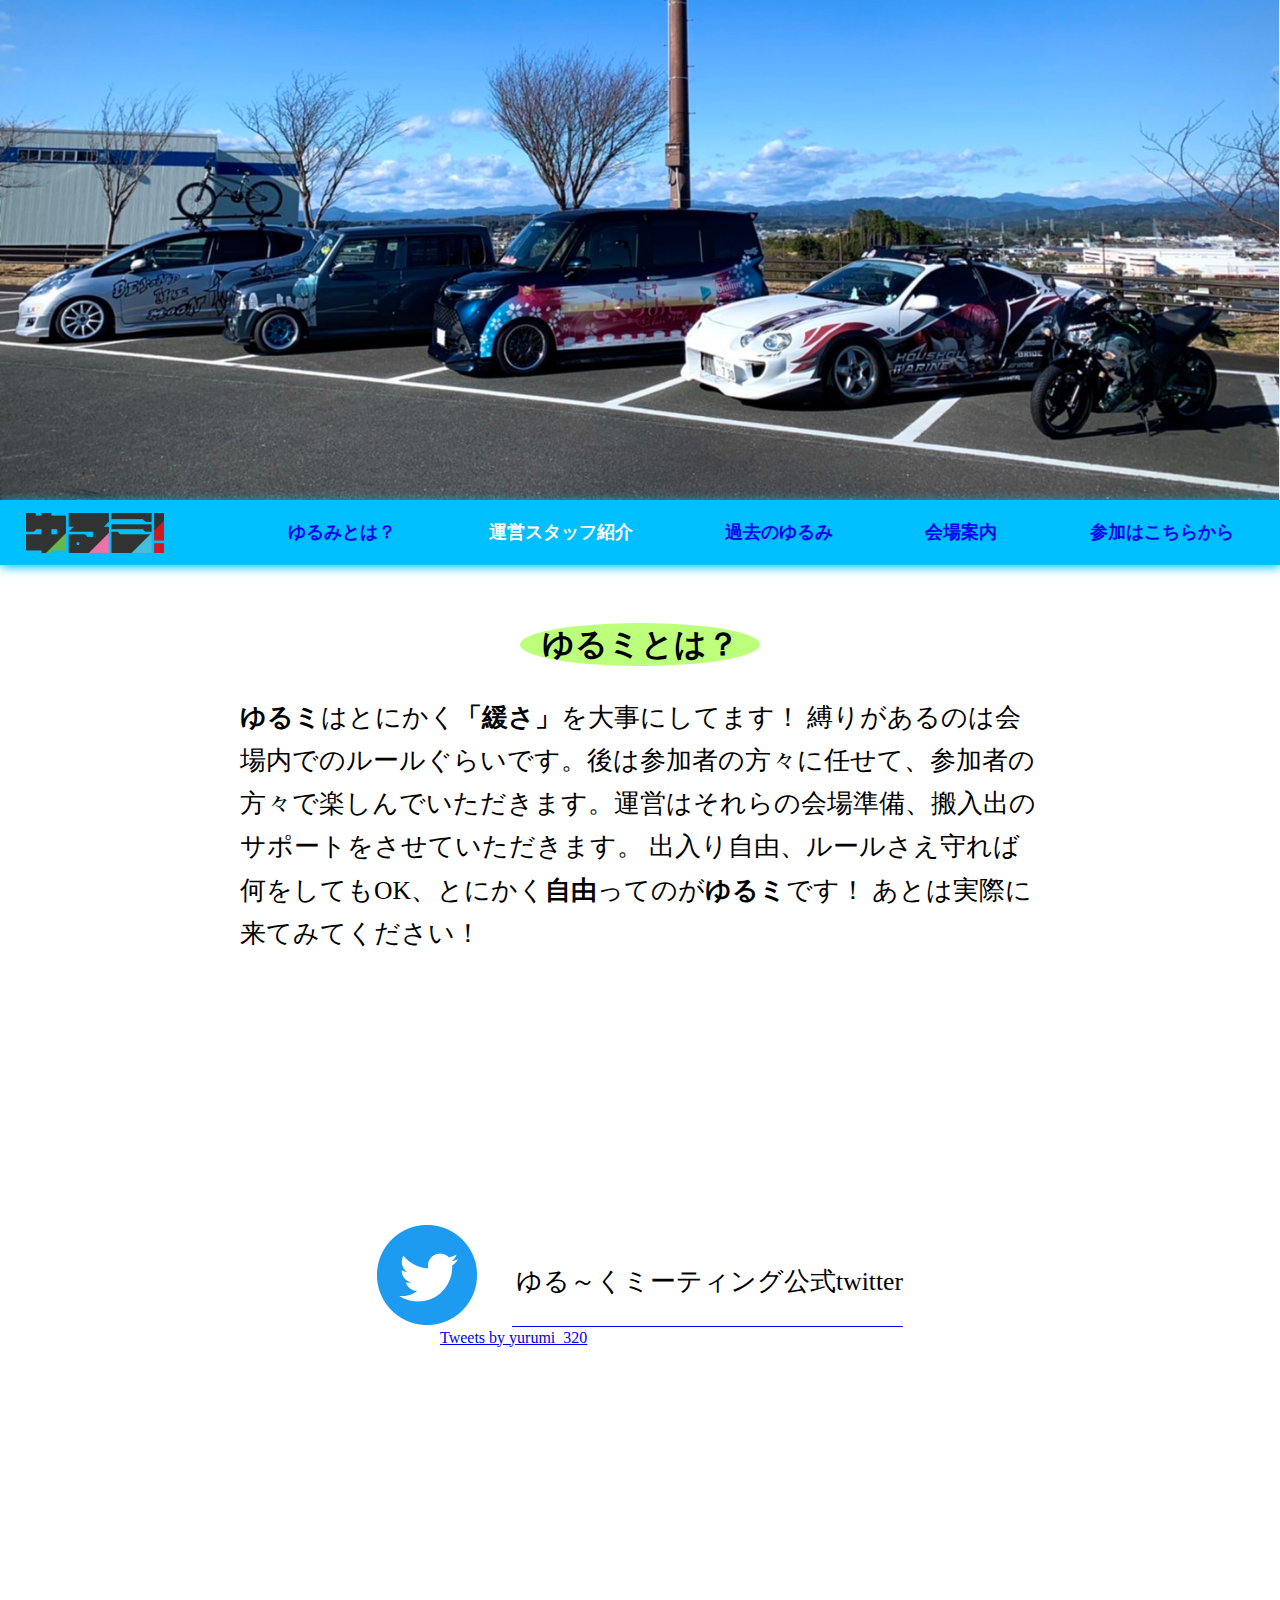
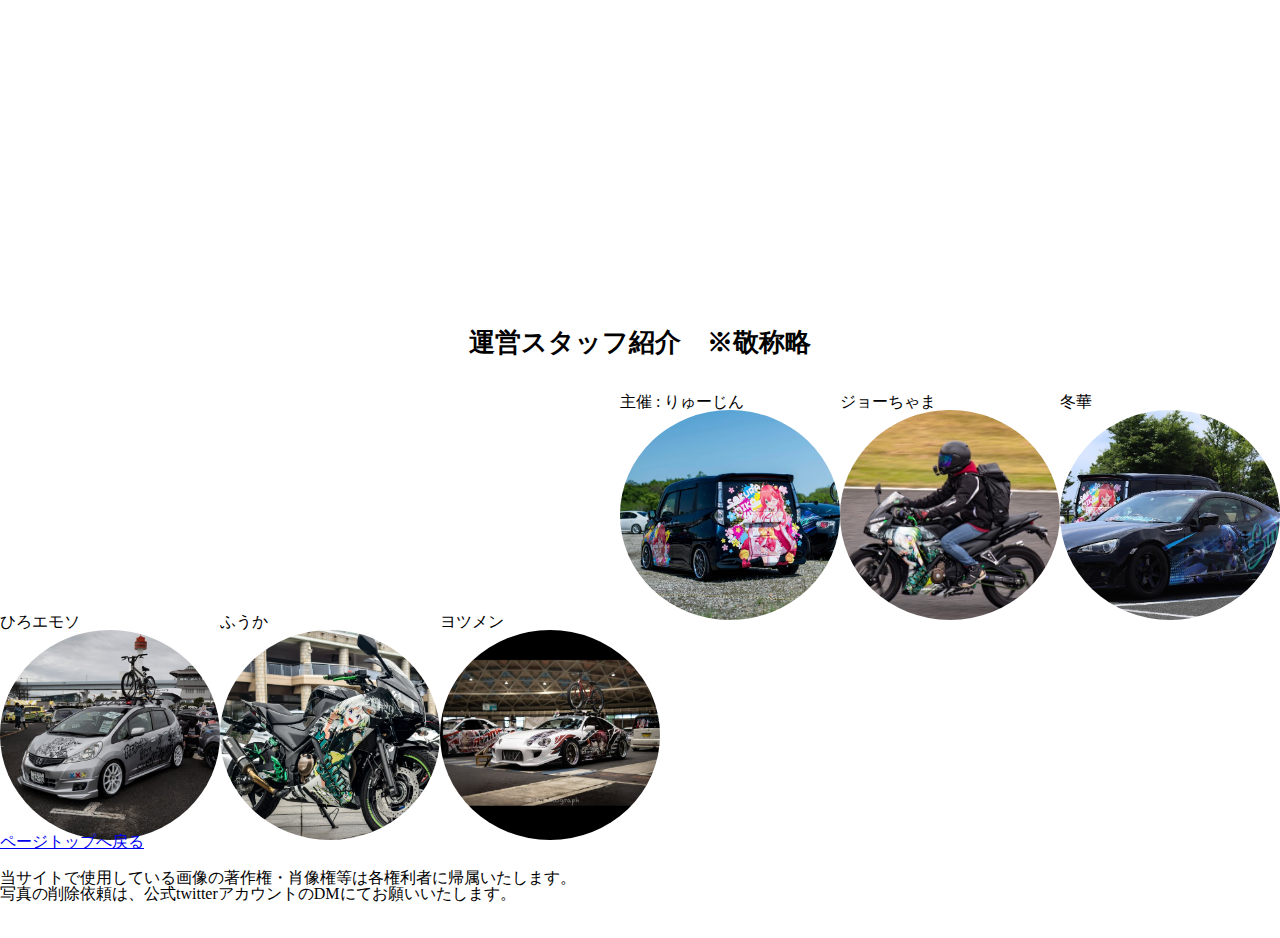
==== commit d35645ac: "upd stylesheet" ====
--- a/index.html
+++ b/index.html
@@ -19,25 +19,22 @@
 <body>
 
 <header>
-    <div id="container">
-        <img src="./images/S__2904883431.jpg" alt="">
-    </div>
+    <img src="./images/S__2904883431.jpg" alt="">
 
     <nav class="contents">
         <ul>
             <a href="#"><img class="logo" src="./images/yrurumi.png" alt="ゆるみロゴ"/></a>
             <span class="nav-space"></span>
-            <li><a class="content" href="./index.html">ゆるみとは？</a></li>
-            <li><a class="content" href="">運営スタッフ紹介</a></li>
-            <li><a class="content" href="./photo.html">過去のゆるみ</a></li>
-            <li><a class="content" href="./meeting_place_info.html">会場案内</a></li>
-            <li><a class="content" href="./entry.html">参加はこちらから</a></li>
+            <li><a id="" href="./index.html">ゆるみとは？</a></li>
+            <li><a id="content" href="">運営スタッフ紹介</a></li>
+            <li><a id="content" href="./photo.html">過去のゆるみ</a></li>
+            <li><a id="content" href="./meeting_place_info.html">会場案内</a></li>
+            <li><a id="join" href="./entry.html">参加はこちらから</a></li>
         </ul>
     </nav>
 </header>
 
 <main>
-    <!-- メインコンテンツ開始 -->
     <section id="main-contents">
 
     <div id="introduction">
@@ -73,21 +70,18 @@
         <!-- スタッフのTwitterアカウントリンク -->
         <!-- モーダルウィンドウを使って画像からホップアップ表示する -->
             <div class="staff">
-                <span>主催&#032;&#058;&#032;りゅーじん
+                <p>主催&#032;&#058;&#032;りゅーじん</p>
                 <img src="./images/ryu-jin.jpg" alt="りゅーじん">
-                </span>
             </div>
 
             <div class="staff">
-                <span>ジョーちゃま
+                <p>ジョーちゃま</p>
                 <img src="./images/IMG_2742.jpg" alt="ジョーちゃま">
-                </span>
             </div>
 
             <div class="staff">
-                <span>冬華
+                <p>冬華</p>
                 <img src="./images/touka.jpg" alt="冬華">
-                </span>
             </div>
 
         </div>
@@ -96,21 +90,18 @@
 
             
             <div class="staff">
-                <span>ひろエモソ
+                <p>ひろエモソ</p>
                 <img src="./images/hiroemoso.jpg" alt="ひろエモソ">
-                </span>
             </div>
 
             <div class="staff">
-                <span>ふうか
+                <p>ふうか</p>
                 <img src="./images/fuka.jpg" alt="ふうか">
-                </span>
             </div>
 
             <div class="staff">
-                <span>ヨツメン
+                <p>ヨツメン</p>
                 <img src="./images/yotumen.jpg" alt="ヨツメン">
-                </span>
             </div>
         </div>
 
--- a/css/index.css
+++ b/css/index.css
@@ -1,33 +1,31 @@
 @charset "UTF-8";
-header {
-  background-color: color(bg);
-}
 header img {
   vertical-align: middle;
-  -o-object-fit: cover;
-     object-fit: cover;
 }
 header .contents {
   position: absolute;
-  top: 610px;
+  top: 500px;
   height: 65px;
   width: 100%;
-  background-color: #fff;
+  background-color: #00bfff;
 }
 header .contents img {
   height: 40px;
 }
+header .contents img:hover {
+  opacity: 0.7;
+}
 header .contents ul {
   width: 100%;
   height: 65px;
-  float: left;
   display: flex;
   align-items: center;
   justify-content: flex-end;
   justify-content: space-between;
   justify-content: space-around;
-  background-color: #fff;
-  box-shadow: 1px 2px 10px #000;
+  color: #000;
+  background-color: #00bfff;
+  box-shadow: 1px 2px 10px #00bfff;
 }
 header .contents ul li {
   color: #000;
@@ -38,16 +36,15 @@
 header .contents ul li a {
   padding: 20px 20px;
   text-decoration: none;
+  border-radius: 10px;
 }
 header .contents ul li a:visited {
-  color: #000;
-  background-color: #fff;
+  color: #fff;
+  background-color: #00bfff;
 }
 header .contents ul li a:hover {
-  transition: 1ms;
-  height: 10px;
-  color: #fff;
-  background-color: #000;
+  color: #00bfff;
+  background-color: #fff;
 }
 
 /* 追従ナビゲーションのスタイル */
@@ -55,7 +52,7 @@
   position: fixed;
   top: 0;
   width: 100%;
-  height: 60px;
+  height: 65px;
   z-index: 1;
 }
 header .sticky img {
@@ -67,7 +64,7 @@
   float: left;
   display: flex;
   align-items: center;
-  box-shadow: 1px 2px 10px #000;
+  box-shadow: 1px 2px 10px #00bfff;
 }
 header .sticky ul li {
   color: #000;
@@ -76,33 +73,41 @@
   flex-wrap: wrap-reverse;
 }
 header .sticky ul li a:hover {
-  transition: 1ms;
-  color: color(sub);
-  background-color: #000;
+  color: #00bfff;
+  background-color: #fff;
+}
+
+main {
+  background-color: #fff;
+}
+main #main-contents {
+  padding-top: 30px;
+}
+main #main-contents #introduction {
+  width: 800px;
+  margin: 0 auto 30vh auto;
+  font-size: 1.6rem;
+  line-height: 2.7rem;
+}
+main #main-contents #introduction h1 {
+  margin: 30px 280px;
+  text-align: center;
+  font-size: 2rem;
+  background: #bcff7a;
+  border-radius: 100%;
+}
+main #main-contents #introduction p .fon {
+  font-weight: bold;
 }
 
 /* 共通のスタイル */
-body #main-contents {
-  clear: both;
+body img {
   width: 100%;
-  padding-top: 30px;
-}
-body #main-contents #introduction {
-  width: 1200px;
-  margin: 0 15% 30vh 15%;
-  font-size: 1.6rem;
-  line-height: 2.5rem;
-}
-body #main-contents #introduction h1 {
-  margin: 30px 0;
-  font-size: 2rem;
-  text-align: center;
-}
-body #main-contents #introduction .fon {
-  font-weight: bold;
+  -o-object-fit: cover;
+     object-fit: cover;
 }
 body #twitter {
-  margin: 0 auto 30vh auto;
+  margin: 0 auto;
 }
 body #twitter #twitter-anchor {
   display: flex;
@@ -136,14 +141,13 @@
   justify-content: flex-end;
 }
 body #twitter #staffs-1 .staff {
-  width: 170px;
+  width: 220px;
   height: 220px;
-  margin: 40px 0;
   border-radius: 50%;
 }
 body #twitter #staffs-1 .staff img {
   width: 220px;
-  height: 200px;
+  height: 210px;
   border-radius: 50%;
 }
 body #twitter #staffs-2 {
@@ -151,17 +155,16 @@
   justify-content: flex-start;
 }
 body #twitter #staffs-2 .staff {
-  width: 170px;
+  width: 220px;
   height: 220px;
-  margin: 40px 0;
 }
 body #twitter #staffs-2 .staff img {
   width: 220px;
-  height: 200px;
+  height: 210px;
   border-radius: 50%;
 }
 body footer {
   width: 100%;
   padding: 20px 0;
-  background-color: color(bg);
+  background-color: #fff;
 }